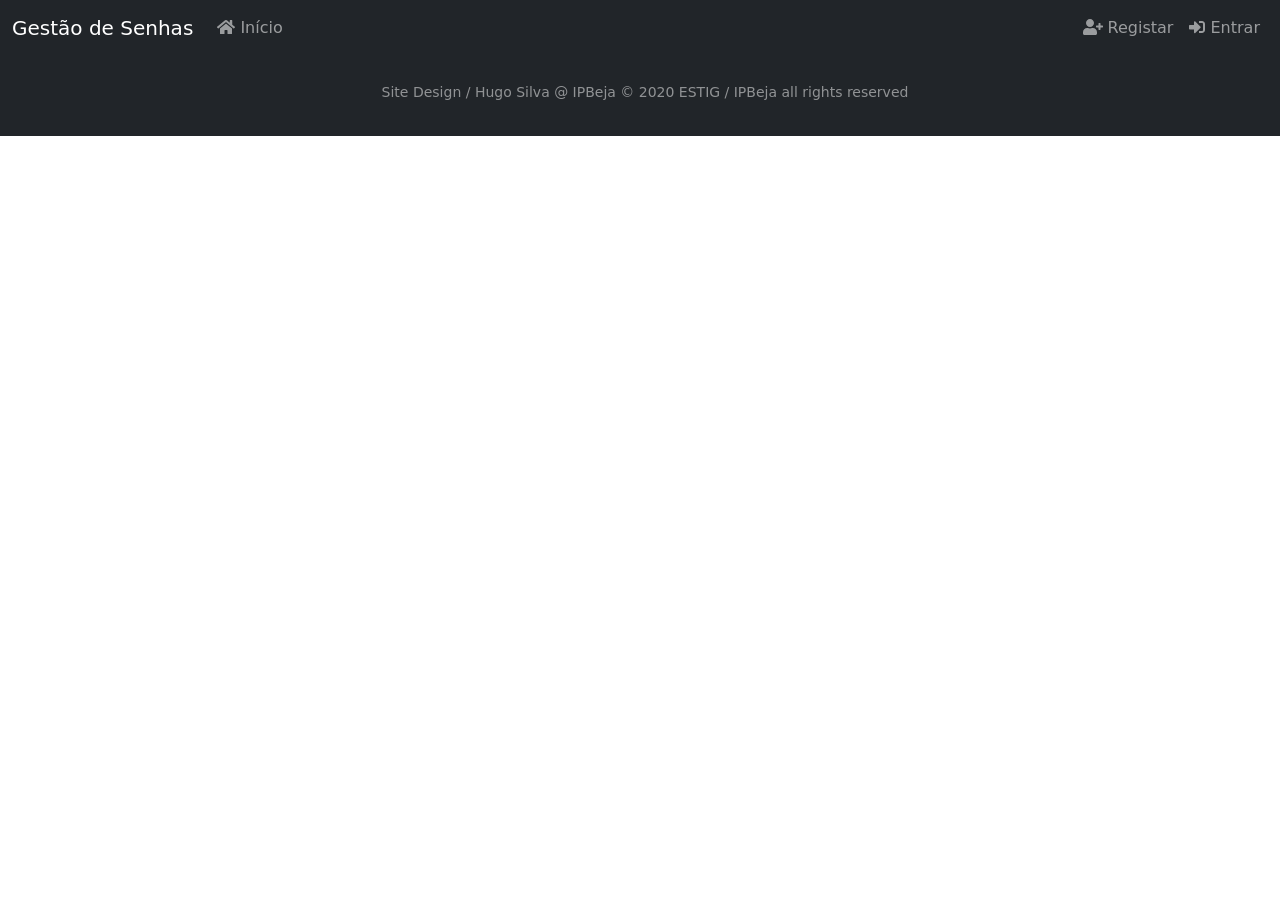
==== index.html @ 46cdce55 "Test" ====
<!DOCTYPE html><html lang="en"><head><meta charset="utf-8"><meta content="IE=edge" http-equiv="X-UA-Compatible"><meta content="width=device-width,initial-scale=1" name="viewport"><link href="/favicon.ico" rel="icon"><title>ticketsmanagement</title><link href="/css/app.3962fb8c.css" rel="preload" as="style"><link href="/css/chunk-vendors.df61abdf.css" rel="preload" as="style"><link href="/js/app.7e140340.js" rel="preload" as="script"><link href="/js/chunk-vendors.5b01cf7e.js" rel="preload" as="script"><link href="/css/chunk-vendors.df61abdf.css" rel="stylesheet"><link href="/css/app.3962fb8c.css" rel="stylesheet"></head><body><noscript><strong>We're sorry but ticketsmanagement doesn't work properly without JavaScript enabled. Please enable it to continue.</strong></noscript><div id="app"></div><script src="/js/chunk-vendors.5b01cf7e.js"></script><script src="/js/app.7e140340.js"></script></body></html>
---- css/app.3962fb8c.css ----
footer[data-v-32671862]{bottom:0;width:100%;height:80px;background-color:#dfdfdf;padding-left:10px}.jumbotron{padding:2rem 1rem;margin-bottom:2rem;background-color:#f7f7f7;border-radius:2px;box-shadow:0 2px 2px rgba(0,0,0,.3)}label[data-v-45b805b8]{display:block;margin-top:10px}.profile-img-card[data-v-45b805b8]{width:96px;height:96px;margin:0 auto 10px;display:block;border-radius:50%}label[data-v-069f53d4]{display:block;margin-top:10px}.profile-img-card[data-v-069f53d4]{width:96px;height:96px;margin:0 auto 10px;display:block;border-radius:50%}
---- css/app.3962fb8c.css ----
footer[data-v-32671862]{bottom:0;width:100%;height:80px;background-color:#dfdfdf;padding-left:10px}.jumbotron{padding:2rem 1rem;margin-bottom:2rem;background-color:#f7f7f7;border-radius:2px;box-shadow:0 2px 2px rgba(0,0,0,.3)}label[data-v-45b805b8]{display:block;margin-top:10px}.profile-img-card[data-v-45b805b8]{width:96px;height:96px;margin:0 auto 10px;display:block;border-radius:50%}label[data-v-069f53d4]{display:block;margin-top:10px}.profile-img-card[data-v-069f53d4]{width:96px;height:96px;margin:0 auto 10px;display:block;border-radius:50%}
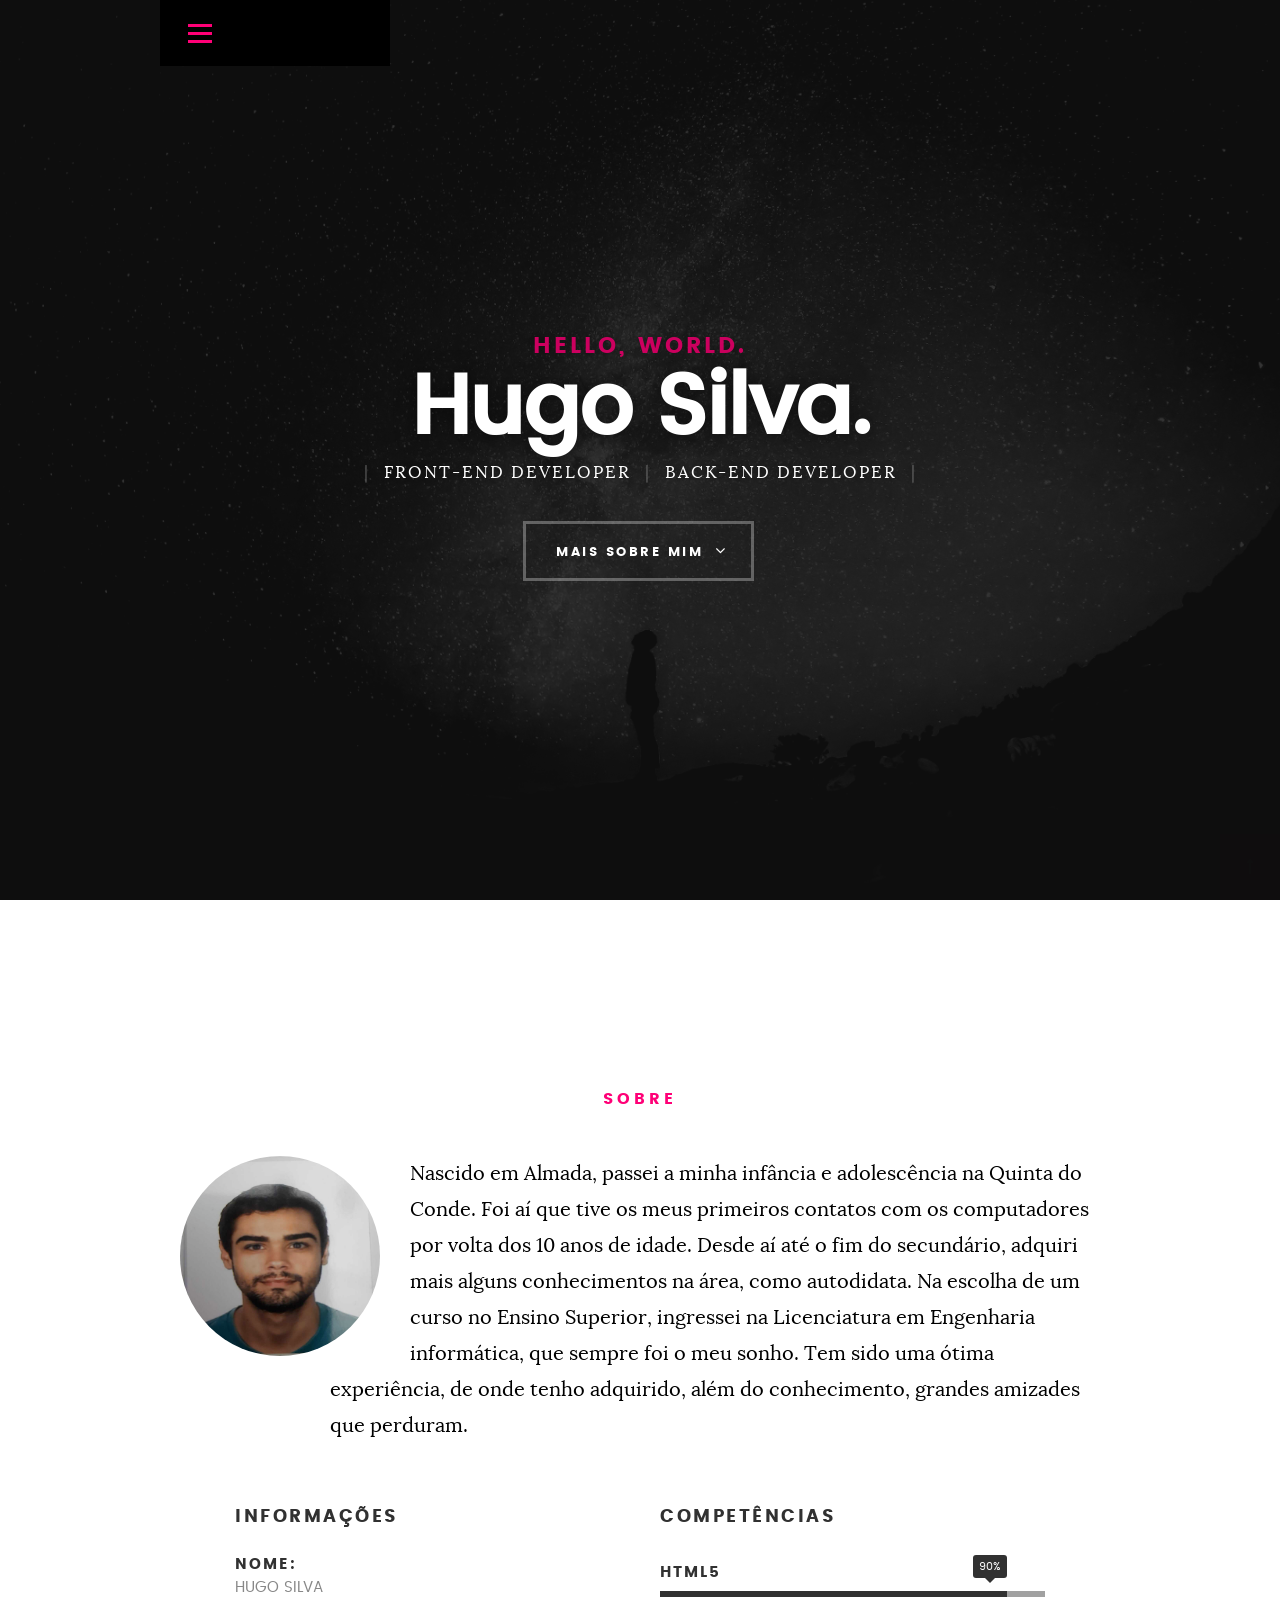
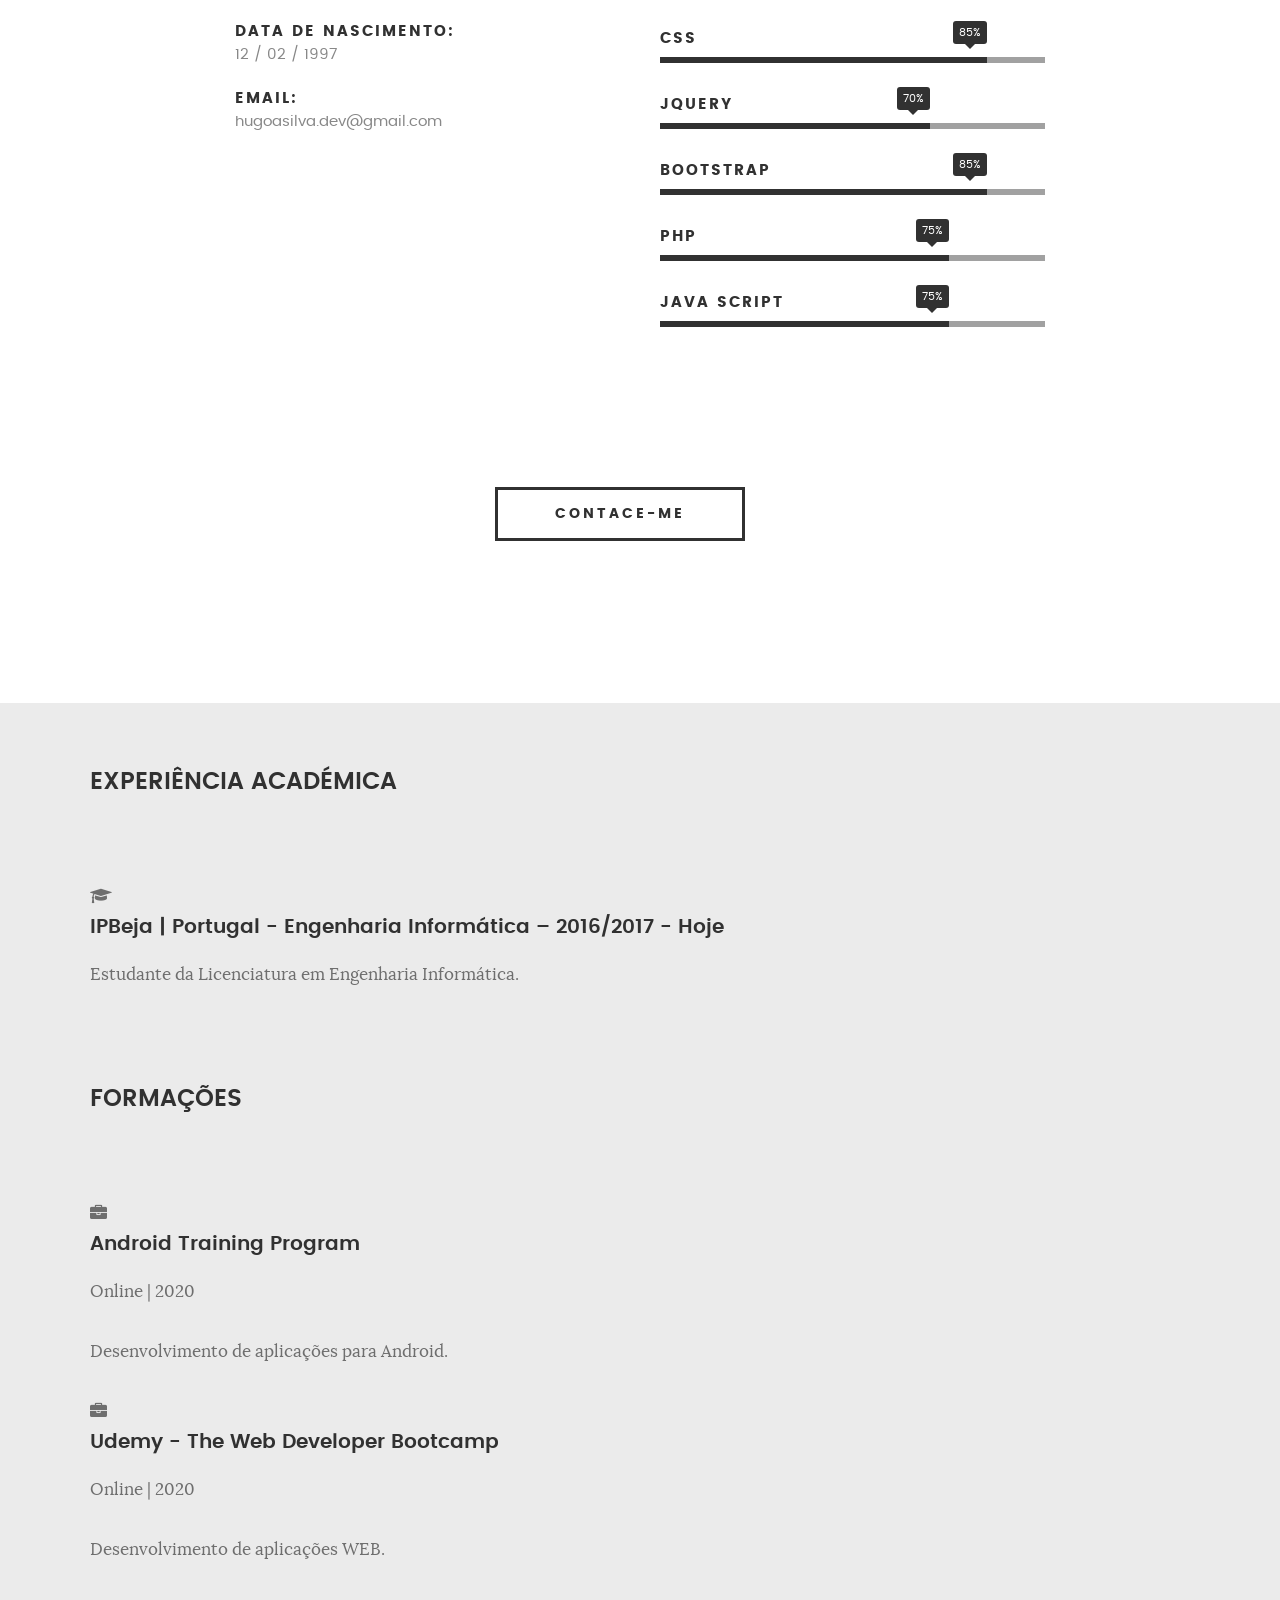
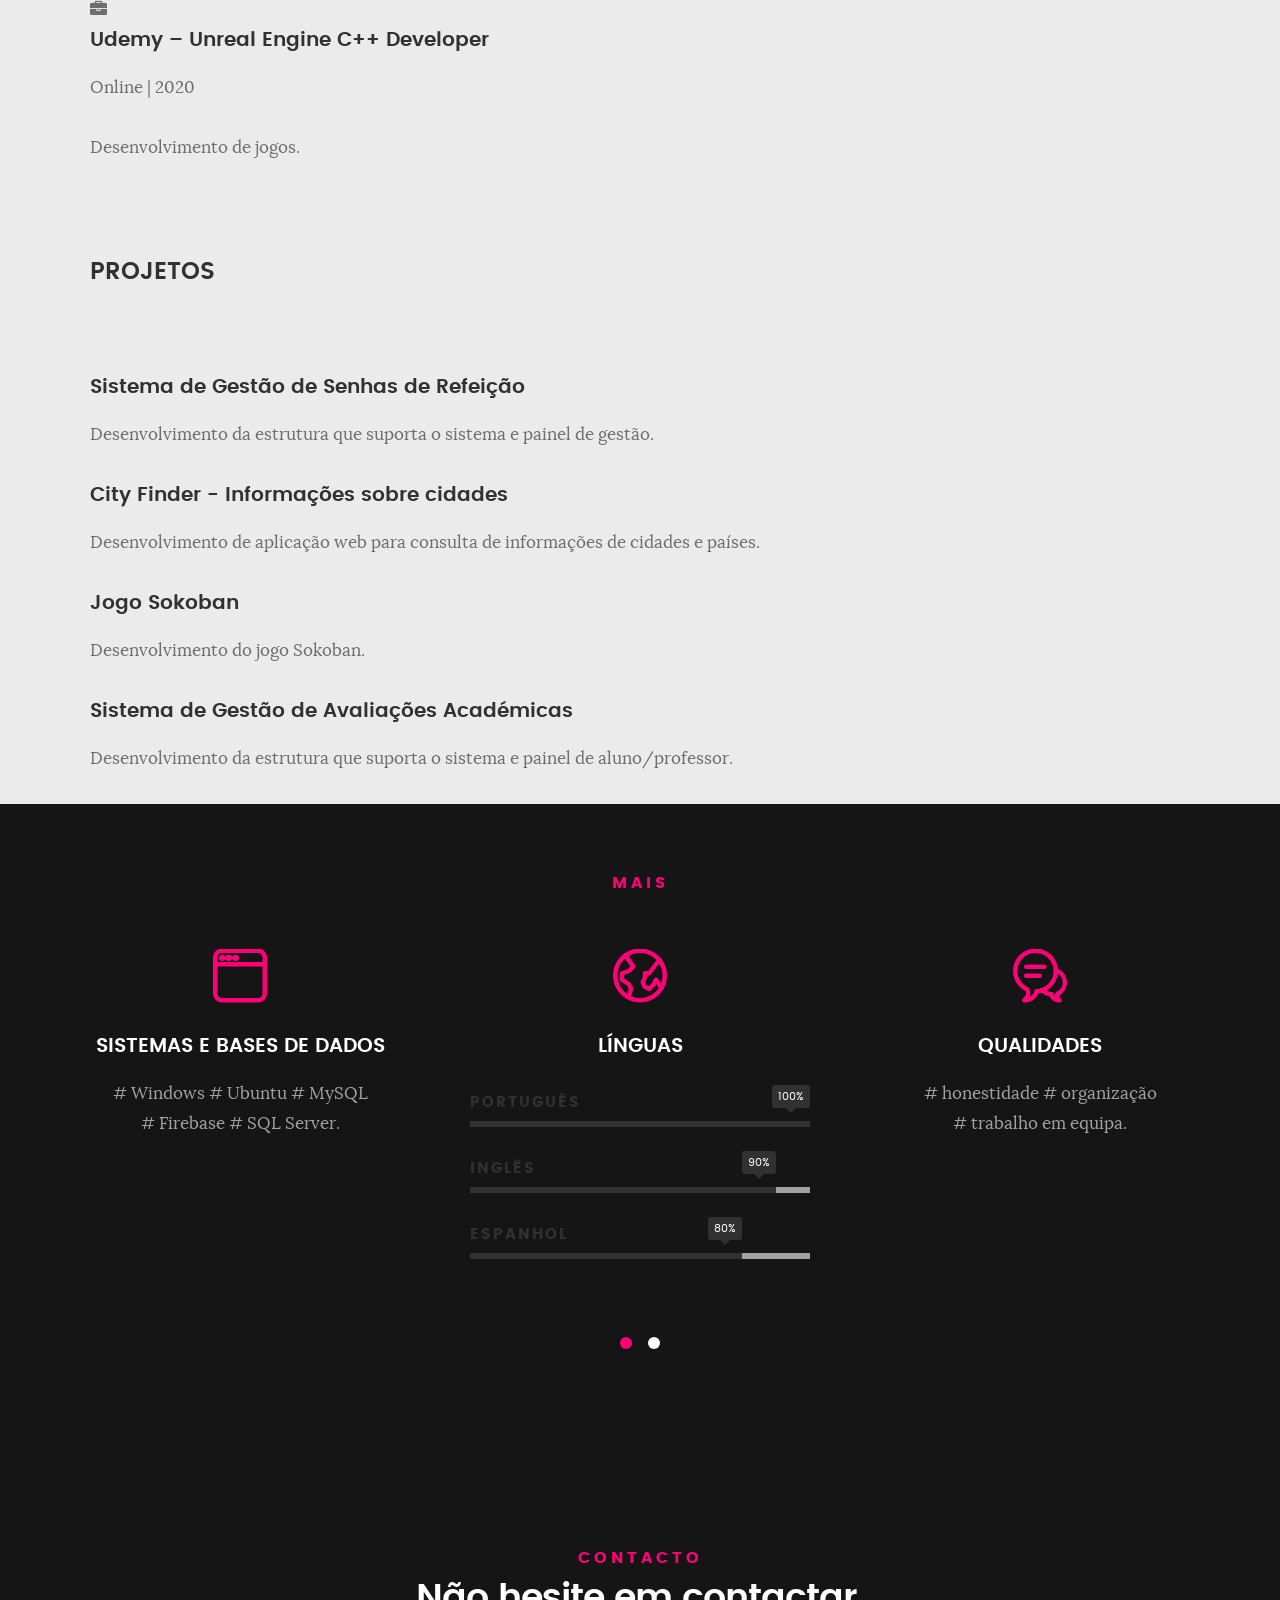
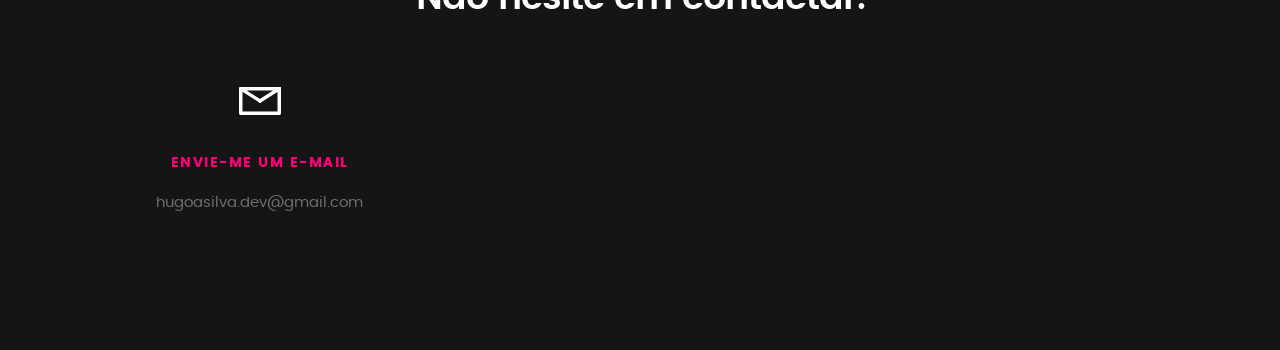
==== commit 285982b0: "DGC" ====
--- a/index.html
+++ b/index.html
@@ -1 +1,513 @@
-<!DOCTYPE html><html lang="en"><head><meta charset="utf-8"><meta content="IE=edge" http-equiv="X-UA-Compatible"><meta content="width=device-width,initial-scale=1" name="viewport"><link href="/favicon.ico" rel="icon"><title>ticketsmanagement</title><link href="/css/app.3962fb8c.css" rel="preload" as="style"><link href="/css/chunk-vendors.df61abdf.css" rel="preload" as="style"><link href="/js/app.7e140340.js" rel="preload" as="script"><link href="/js/chunk-vendors.5b01cf7e.js" rel="preload" as="script"><link href="/css/chunk-vendors.df61abdf.css" rel="stylesheet"><link href="/css/app.3962fb8c.css" rel="stylesheet"></head><body><noscript><strong>We're sorry but ticketsmanagement doesn't work properly without JavaScript enabled. Please enable it to continue.</strong></noscript><div id="app"></div><script src="/js/chunk-vendors.5b01cf7e.js"></script><script src="/js/app.7e140340.js"></script></body></html>+<!DOCTYPE html>
+<!--[if IE 8 ]><html class="no-js oldie ie8" lang="en"> <![endif]-->
+<!--[if IE 9 ]><html class="no-js oldie ie9" lang="en"> <![endif]-->
+<!--[if (gte IE 9)|!(IE)]><!--><html class="no-js" lang="en"> <!--<![endif]-->
+<head>
+
+   <!--- basic page needs
+   ================================================== -->
+   <meta charset="utf-8">
+	<title>Portfólio Hugo Silva</title>
+	<meta name="description" content="">
+	<meta name="author" content="">
+
+   <!-- mobile specific metas
+   ================================================== -->
+	<meta name="viewport" content="width=device-width, initial-scale=1, maximum-scale=1">
+
+ 	<!-- CSS
+   ================================================== -->
+   <link rel="stylesheet" href="css/base.css">
+   <link rel="stylesheet" href="css/main.css">
+   <link rel="stylesheet" href="css/vendor.css">
+
+   <!-- script
+   ================================================== -->
+	<script src="js/modernizr.js"></script>
+	<script src="js/pace.min.js"></script>
+
+   <!-- favicons
+	================================================== -->
+	<link rel="icon" type="image/png" href="favicon.png">
+
+</head>
+
+<body id="top">
+
+	<!-- header
+   ================================================== -->
+   <header>
+   	<div class="row">
+
+   		<div class="top-bar">
+   			<a class="menu-toggle" href="#"><span>Menu</span></a>
+
+	   		<div class="logo">
+		         <a href="index.html">Portfólio Hugo Silva</a>
+		      </div>
+
+		   	<nav id="main-nav-wrap">
+					<ul class="main-navigation">
+						<li class="current"><a class="smoothscroll"  href="#intro" title="">INÍCIO</a></li>
+						<li><a class="smoothscroll"  href="#about" title="">SOBRE</a></li>
+						<li><a class="smoothscroll"  href="#Work" title="">EXPERIÊNCIA</a></li>
+						<li><a class="smoothscroll"  href="#TRABALHOS" title="">PROJETOS</a></li>
+						<li><a class="smoothscroll"  href="#MORE" title="">MAIS</a></li>
+					</ul>
+				</nav>
+   		</div> <!-- /top-bar -->
+
+   	</div> <!-- /row -->
+   </header> <!-- /header -->
+
+	<!-- intro section
+   ================================================== -->
+   <section id="intro">
+
+   	<div class="intro-overlay"></div>
+
+   	<div class="intro-content">
+   		<div class="row">
+
+   			<div class="col-twelve">
+
+	   			<h5>Hello, World.</h5>
+	   			<h1>Hugo Silva.</h1>
+
+	   			<p class="intro-position">
+	   				<span>Front-end Developer</span>
+	   				<span>Back-end Developer</span>
+	   			</p>
+
+	   			<a class="button stroke smoothscroll" href="#about" title="">Mais sobre mim</a>
+
+	   		</div>
+
+   		</div>
+   	</div> <!-- /intro-content -->
+
+
+
+   </section> <!-- /intro -->
+
+
+   <!-- about section
+   ================================================== -->
+   <section id="about">
+
+   	<div class="row section-intro">
+   		<div class="col-twelve">
+
+   			<h5>SOBRE</h5>
+
+
+   			<div class="intro-info">
+
+   				<img src="images/HUGO.png" alt="Profile Picture">
+
+   				<p class="lead">
+					Nascido em Almada, passei a minha infância e adolescência na Quinta do Conde.
+					Foi aí que tive os meus primeiros contatos com os computadores por volta dos 10 anos de idade.
+					Desde aí até o fim do secundário, adquiri mais alguns conhecimentos na área, como autodidata.
+					Na escolha de um curso no Ensino Superior, ingressei na Licenciatura em Engenharia informática,
+					que sempre foi o meu sonho. Tem  sido uma ótima experiência, de onde tenho adquirido,
+					além do conhecimento, grandes amizades que perduram.</p>
+   			</div>
+   		</div>
+   	</div> <!-- /section-intro -->
+
+   	<div class="row about-content">
+
+   		<div class="col-six tab-full">
+
+   			<h3>INFORMAÇÕES</h3>
+
+
+   			<ul class="info-list">
+   				<li>
+   					<strong>Nome:</strong>
+   					<span>HUGO SILVA</span>
+   				</li>
+   				<li>
+   					<strong>Data de nascimento:</strong>
+   					<span>12 / 02 / 1997</span>
+   				</li>
+                <li>
+   					<strong>Email:</strong>
+   					<span>hugoasilva.dev@gmail.com</span>
+   				</li>
+
+
+   			</ul> <!-- /info-list -->
+
+   		</div>
+
+   		<div class="col-six tab-full">
+
+   			<h3>COMPETÊNCIAS</h3>
+
+
+				<ul class="skill-bars">
+				   <li>
+				   	<div class="progress percent90"><span>90%</span></div>
+				   	<strong>HTML5</strong>
+				   </li>
+				   <li>
+				   	<div class="progress percent85"><span>85%</span></div>
+				   	<strong>CSS</strong>
+				   </li>
+				   <li>
+				   	<div class="progress percent70"><span>70%</span></div>
+				   	<strong>JQuery</strong>
+				   </li>
+				   <li>
+				   	<div class="progress percent85"><span>85%</span></div>
+				   	<strong>Bootstrap</strong>
+				   </li>
+				   <li>
+				   	<div class="progress percent75"><span>75%</span></div>
+				   	<strong>PHP</strong>
+				   </li>
+				   <li>
+                    <div class="progress percent75"><span>75%</span></div>
+				   	<strong>Java script</strong>
+				   </li>
+
+				</ul> <!-- /skill-bars -->
+
+   		</div>
+
+   	</div>
+
+   	<div class="row button-section">
+   		<div class="col-twelve">
+   			<a href="#contact" title="Hire Me" class="button stroke smoothscroll">Contace-me</a>
+<!--   			<a href="https://github.com/aboualnaser/aboualnaser.github.io/raw/master/images/CV%20_%20Mohamad%20Abou%20Alnaser_Dev%20Web%20PHP%20.pdf" target="_blank" title="Download CV" class="button button-primary">Téléchargez mon  CV</a>-->
+   		</div>
+   	</div>
+
+   </section> <!-- /process-->
+
+
+   <!-- resume Section
+   ================================================== -->
+	<section id="Work" class="grey-section">
+
+   	<div class="row resume-timeline">
+
+   		<div class="col-twelve resume-header">
+
+   			<h2>EXPERIÊNCIA ACADÉMICA</h2>
+
+   		</div> <!-- /resume-header -->
+
+   		<div class="col-twelve">
+
+   			<div class="timeline-wrap">
+
+   				<div class="timeline-block">
+
+	   				<div class="timeline-ico">
+	   					<i class="fa fa-graduation-cap"></i>
+	   				</div>
+
+	   				<div class="timeline-header">
+	   					<h3>IPBeja | Portugal - Engenharia Informática – 2016/2017 - Hoje</h3>
+	   					<p>Estudante da Licenciatura em Engenharia Informática.</p>
+	   				</div>
+
+   	<div class="row resume-timeline">
+
+   		<div class="col-twelve resume-header">
+
+   			<h2>FORMAÇÕES</h2>
+
+   		</div> <!-- /resume-header -->
+
+   		<div class="col-twelve">
+
+   			<div class="timeline-wrap">
+
+   				<div class="timeline-block">
+
+	   				<div class="timeline-ico">
+	   					<i class="fa fa-briefcase"></i>
+	   				</div>
+
+	   				<div class="timeline-header">
+	   					<h3>Android Training Program</h3>
+	   					<p>Online | 2020</p>
+	   				</div>
+
+	   				<div class="timeline-content">
+	   					<p>Desenvolvimento de aplicações para Android.</p>
+	   				</div>
+
+	   			</div> <!-- /timeline-block -->
+
+	   			<div class="timeline-block">
+
+	   				<div class="timeline-ico">
+	   					<i class="fa fa-briefcase"></i>
+	   				</div>
+
+	   				<div class="timeline-header">
+	   					<h3>Udemy - The Web Developer Bootcamp</h3>
+	   					<p>Online | 2020</p>
+	   				</div>
+
+	   				<div class="timeline-content">
+
+	   					<p>Desenvolvimento de aplicações WEB.</p>
+	   				</div>
+	   				<div class="timeline-block">
+
+	   				<div class="timeline-ico">
+	   					<i class="fa fa-briefcase"></i>
+	   				</div>
+
+	   				<div class="timeline-header">
+	   					<h3>Udemy – Unreal Engine C++ Developer</h3>
+	   					<p>Online | 2020</p>
+	   				</div>
+
+	   				<div class="timeline-content">
+
+	   					<p>Desenvolvimento de jogos.</p>
+	   				</div>
+
+	   			</div> <!-- /timeline-block -->
+
+   			</div> <!-- /timeline-wrap -->
+
+   		</div> <!-- /col-twelve -->
+
+   	</div> <!-- /resume-timeline -->
+
+	</section> <!-- /features -->
+
+
+	<!-- Portfolio Section
+   ================================================== -->
+	<!-- resume Section
+      ================================================== -->
+	<section id="PROJETOS" class="grey-section">
+
+		<div class="row resume-timeline">
+
+			<div class="col-twelve resume-header">
+
+				<h2>PROJETOS</h2>
+
+			</div> <!-- /resume-header -->
+
+			<div class="col-twelve">
+
+				<div class="timeline-wrap">
+
+					<div class="timeline-block">
+
+						<div class="timeline-header">
+							<h3>Sistema de Gestão de Senhas de Refeição</h3>
+							<p>Desenvolvimento da estrutura que suporta o sistema e painel de gestão.</p>
+						</div>
+
+						<div class="timeline-header">
+							<h3>City Finder - Informações sobre cidades</h3>
+							<p>Desenvolvimento de aplicação web para consulta
+								de informações de cidades e países.</p>
+						</div>
+
+						<div class="timeline-header">
+							<h3>Jogo Sokoban</h3>
+							<p>Desenvolvimento do jogo Sokoban.</p>
+						</div>
+
+						<div class="timeline-header">
+							<h3>Sistema de Gestão de Avaliações Académicas</h3>
+							<p>Desenvolvimento da estrutura que suporta o sistema e painel de aluno/professor.</p>
+						</div>
+						
+	</section> <!-- /features -->
+
+
+	<!-- CTA Section
+   ================================================== -->
+
+
+	<!-- services Section
+   ================================================== -->
+	<section id="MORE">
+
+		<div class="overlay"></div>
+
+		<div class="row section-intro">
+   		<div class="col-twelve">
+
+   			<h5>MAIS</h5>
+
+
+
+
+   		</div>
+   	</div> <!-- /section-intro -->
+
+   	<div class="row services-content">
+
+   		<div id="owl-slider" class="owl-carousel services-list">
+
+   			<div class="service">
+
+			   	<span class="icon"><i class="icon-window"></i></span>
+
+	            <div class="service-content">
+
+	            	<h3>SISTEMAS E BASES DE DADOS</h3>
+
+		            <p class="desc"># Windows # Ubuntu # MySQL </br>
+						# Firebase # SQL Server.
+	        			</p>
+
+	            </div>
+
+			   </div> <!-- /service --><div class="service">
+
+					<span class="icon"><i class="icon-earth"></i></span>
+
+	            <div class="service-content">
+
+	            	<h3>LÍNGUAS</h3>
+
+		            <ul class="skill-bars">
+				   <li>
+				   	<div class="progress percent100"><span>100%</span></div>
+				   	<strong>PORTUGUÊS</strong>
+				   </li>
+				   <li>
+				   	<div class="progress percent90"><span>90%</span></div>
+				   	<strong>INGLÊS</strong>
+				   </li>
+				   <li>
+				   	<div class="progress percent80"><span>80%</span></div>
+				   	<strong>Espanhol</strong>
+				   </li>
+				   </ul>
+
+	            </div>
+	            </div> <!-- /services-list -->
+
+	      	<div class="service">
+
+	      		<span class="icon"><i class="icon-chat"></i></span>
+
+	            <div class="service-content">
+
+	            	 <h3>QUALIDADES</h3>
+
+		            <p class="desc"> # honestidade # organização <br/># trabalho em equipa.
+	         		</p>
+
+	         	</div>
+
+				</div> <!-- /service -->
+
+				<div class="service">
+
+					<span class="icon"><i class="icon-window"></i></span>
+
+	            <div class="service-content">
+
+	            	<h3>INTERESSES</h3>
+
+		            <p class="desc"># filmes de ação # música eletrónica.
+	         		</p>
+
+	            </div>
+
+			   </div> <!-- /service -->
+
+
+
+   	</div> <!-- /services-content -->
+
+	</section> <!-- /services -->
+
+
+	<!-- stats Section
+   ================================================== -->
+
+
+   <!-- contact
+   ================================================== -->
+	<section id="contact">
+
+		<div class="row section-intro">
+   		<div class="col-twelve">
+
+   			<h5>Contacto</h5>
+   			<h1>Não hesite em contactar.</h1>
+
+
+
+   		</div>
+   	</div> <!-- /section-intro -->
+ 						    <!-- Form End -->
+
+   	<div class="row contact-info">
+
+   		<div class="col-four tab-full collapse">
+
+   			<div class="icon">
+   				<i class="icon-mail"></i>
+   			</div>
+
+   			<h5>Envie-me um e-mail</h5>
+
+   			<p>hugoasilva.dev@gmail.com
+
+
+			   </p>
+
+   		</div>
+
+   	</div> <!-- /contact-info -->
+
+	</section> <!-- /contact -->
+
+
+   <!-- footer
+   ================================================== -->
+
+   <footer>
+     	<div class="row">
+        <div class="col-six tab-full pull-right social">
+
+<!--             			<ul class="footer-social">-->
+<!--        			      -->
+<!--        			      <li><a target="_blank"href="https://twitter.com/MOHAMADABOUALNA"><i class="fa fa-twitter"></i></a></li>-->
+<!--        			      <li><a target="_blank"href="https://github.com/aboualnaser"><i class="fa fa-github" aria-hidden="true"></i>-->
+<!--</a></li>-->
+<!--        			   </ul>-->
+
+        	      </div>
+
+	      	<div id="go-top">
+		         <a class="smoothscroll" title="Back to Top" href="#top"><i class="fa fa-long-arrow-up"></i></a>
+		      </div>
+
+      	</div> <!-- /row -->
+   </footer>
+
+   <div id="preloader">
+    	<div id="loader"></div>
+   </div>
+
+   <!-- Java Script
+   ================================================== -->
+   <script src="js/jquery-2.1.3.min.js"></script>
+   <script src="js/plugins.js"></script>
+   <script src="js/main.js"></script>
+
+</body>
+
+</html>
--- a/css/base.css
+++ b/css/base.css
@@ -0,0 +1,873 @@
+/**
+ * ===================================================================
+ *
+ *  Kards v1.0 Base Stylesheet
+ *  url: styleshout.com
+ *  03-01-2016
+ *  ------------------------------------------------------------------
+ *  TOC:
+ *  01. reset
+ *  02. basic/base setup styles
+ *  03. grid
+ *  04. MISC
+ *
+ * ===================================================================
+ */
+
+/**
+ * ===================================================================
+ * 01. reset - normalize.css v3.0.2 | MIT License | git.io/normalize
+ *
+ * -------------------------------------------------------------------
+ */
+html {
+	font-family: sans-serif;
+	-ms-text-size-adjust: 100%;
+	-webkit-text-size-adjust: 100%;
+}
+
+body {
+	margin: 0;
+}
+
+article,
+aside,
+details,
+figcaption,
+figure,
+footer,
+header,
+hgroup,
+main,
+menu,
+nav,
+section,
+summary {
+	display: block;
+}
+
+audio,
+canvas,
+progress,
+video {
+	display: inline-block;
+	vertical-align: baseline;
+}
+
+audio:not([controls]) {
+	display: none;
+	height: 0;
+}
+
+[hidden],
+template {
+	display: none;
+}
+
+a {
+	background: transparent;
+}
+
+a:active,
+a:hover {
+	outline: 0;
+}
+
+abbr[title] {
+	border-bottom: 1px dotted;
+}
+
+b,
+strong {
+	font-weight: bold;
+}
+
+dfn {
+	font-style: italic;
+}
+
+h1 {
+	font-size: 2em;
+	margin: 0.67em 0;
+}
+
+mark {
+	background: #ff0;
+	color: #000;
+}
+
+small {
+	font-size: 80%;
+}
+
+sub,
+sup {
+	font-size: 75%;
+	line-height: 0;
+	position: relative;
+	vertical-align: baseline;
+}
+
+sup {
+	top: -0.5em;
+}
+
+sub {
+	bottom: -0.25em;
+}
+
+img {
+	border: 0;
+}
+
+svg:not(:root) {
+	overflow: hidden;
+}
+
+figure {
+	margin: 1em 40px;
+}
+
+hr {
+	-moz-box-sizing: content-box;
+	box-sizing: content-box;
+	height: 0;
+}
+
+pre {
+	overflow: auto;
+}
+
+code,
+kbd,
+pre,
+samp {
+	font-family: monospace, monospace;
+	font-size: 1em;
+}
+
+button,
+input,
+optgroup,
+select,
+textarea {
+	color: inherit;
+	font: inherit;
+	margin: 0;
+}
+
+button {
+	overflow: visible;
+}
+
+button,
+select {
+	text-transform: none;
+}
+
+button,
+html input[type="button"],
+input[type="reset"],
+input[type="submit"] {
+	-webkit-appearance: button;
+	cursor: pointer;
+}
+
+button[disabled],
+html input[disabled] {
+	cursor: default;
+}
+
+button::-moz-focus-inner,
+input::-moz-focus-inner {
+	border: 0;
+	padding: 0;
+}
+
+input {
+	line-height: normal;
+}
+
+input[type="checkbox"],
+input[type="radio"] {
+	box-sizing: border-box;
+	padding: 0;
+}
+
+input[type="number"]::-webkit-inner-spin-button,
+input[type="number"]::-webkit-outer-spin-button {
+	height: auto;
+}
+
+input[type="search"] {
+	-webkit-appearance: textfield;
+	-moz-box-sizing: content-box;
+	-webkit-box-sizing: content-box;
+	box-sizing: content-box;
+}
+
+input[type="search"]::-webkit-search-cancel-button,
+input[type="search"]::-webkit-search-decoration {
+	-webkit-appearance: none;
+}
+
+fieldset {
+	border: 1px solid #c0c0c0;
+	margin: 0 2px;
+	padding: 0.35em 0.625em 0.75em;
+}
+
+legend {
+	border: 0;
+	padding: 0;
+}
+
+textarea {
+	overflow: auto;
+}
+
+optgroup {
+	font-weight: bold;
+}
+
+table {
+	border-collapse: collapse;
+	border-spacing: 0;
+}
+
+td,
+th {
+	padding: 0;
+}
+
+/**
+ * ===================================================================
+ * 02. basic/base setup styles - (_basic.scss)
+ *
+ * -------------------------------------------------------------------
+ */
+html {
+	font-size: 62.5%;
+	box-sizing: border-box;
+}
+
+*,
+*::before,
+*::after {
+	box-sizing: inherit;
+}
+
+body {
+	font-weight: normal;
+	line-height: 1;
+	text-rendering: optimizeLegibility;
+	word-wrap: break-word;
+	-webkit-overflow-scrolling: touch;
+	-webkit-text-size-adjust: none;
+}
+
+body,
+input,
+button {
+	-moz-osx-font-smoothing: grayscale;
+	-webkit-font-smoothing: antialiased;
+}
+
+/**
+ * Media - (_basic.scss)
+ * -------------------------------------------------------------------
+ */
+img,
+video {
+	max-width: 100%;
+	height: auto;
+}
+
+/**
+ * Typography resets - (_basic.scss)
+ * -------------------------------------------------------------------
+ */
+div,
+dl,
+dt,
+dd,
+ul,
+ol,
+li,
+h1,
+h2,
+h3,
+h4,
+h5,
+h6,
+pre,
+form,
+p,
+blockquote,
+th,
+td {
+	margin: 0;
+	padding: 0;
+}
+
+h1,
+h2,
+h3,
+h4,
+h5,
+h6 {
+	-webkit-font-variant-ligatures: common-ligatures;
+	-moz-font-variant-ligatures: common-ligatures;
+	font-variant-ligatures: common-ligatures;
+	text-rendering: optimizeLegibility;
+}
+
+em,
+i {
+	font-style: italic;
+	line-height: inherit;
+}
+
+strong,
+b {
+	font-weight: bold;
+	line-height: inherit;
+}
+
+small {
+	font-size: 60%;
+	line-height: inherit;
+}
+
+ol,
+ul {
+	list-style: none;
+}
+
+li {
+	display: block;
+}
+
+/**
+ * links - (_basic.scss)
+ * -------------------------------------------------------------------
+ */
+a {
+	text-decoration: none;
+	line-height: inherit;
+}
+
+a img {
+	border: none;
+}
+
+/**
+ * inputs - (_basic.scss)
+ * -------------------------------------------------------------------
+ */
+fieldset {
+	margin: 0;
+	padding: 0;
+}
+
+input[type="email"],
+input[type="number"],
+input[type="search"],
+input[type="text"],
+input[type="tel"],
+input[type="url"],
+input[type="password"],
+textarea {
+	-webkit-appearance: none;
+	-moz-appearance: none;
+	-ms-appearance: none;
+	-o-appearance: none;
+	appearance: none;
+}
+
+/**
+ * ===================================================================
+ * 03. grid - (_grid.scss)
+ *
+ * -------------------------------------------------------------------
+ */
+.row {
+	width: 94%;
+	max-width: 1140px;
+	margin: 0 auto;
+}
+
+.row:before,
+.row:after {
+	content: "";
+	display: table;
+}
+
+.row:after {
+	clear: both;
+}
+
+.row .row {
+	width: auto;
+	max-width: none;
+	margin-left: -20px;
+	margin-right: -20px;
+}
+
+[class*="col-"],
+.bgrid {
+	float: left;
+}
+
+[class*="col-"] + [class*="col-"].end {
+	float: right;
+}
+
+[class*="col-"] {
+	padding: 0 20px;
+}
+
+.col-one {
+	width: 8.33333%;
+}
+
+.col-two,
+.col-1-6 {
+	width: 16.66667%;
+}
+
+.col-three,
+.col-1-4 {
+	width: 25%;
+}
+
+.col-four,
+.col-1-3 {
+	width: 33.33333%;
+}
+
+.col-five {
+	width: 41.66667%;
+}
+
+.col-six,
+.col-1-2 {
+	width: 50%;
+}
+
+.col-seven {
+	width: 58.33333%;
+}
+
+.col-eight,
+.col-2-3 {
+	width: 66.66667%;
+}
+
+.col-nine,
+.col-3-4 {
+	width: 75%;
+}
+
+.col-ten,
+.col-5-6 {
+	width: 83.33333%;
+}
+
+.col-eleven {
+	width: 91.66667%;
+}
+
+.col-twelve,
+.col-full {
+	width: 100%;
+        margin-top: 64px;
+}
+
+
+/**
+ * small screens - (_grid.scss)
+ * ---------------------------------------------------------------
+ */
+@media screen and (max-width:1024px) {
+	.row .row {
+		margin-left: -18px;
+		margin-right: -18px;
+	}
+
+	[class*="col-"] {
+		padding: 0 18px;
+	}
+
+}
+
+/**
+ * tablets - (_grid.scss)
+ * ---------------------------------------------------------------
+ */
+@media screen and (max-width:768px) {
+	.row {
+		width: auto;
+		padding-left: 30px;
+		padding-right: 30px;
+	}
+
+	.row .row {
+		padding-left: 0;
+		padding-right: 0;
+		margin-left: -15px;
+		margin-right: -15px;
+	}
+
+	[class*="col-"] {
+		padding: 0 15px;
+	}
+
+	.tab-1-4 {
+		width: 25%;
+	}
+
+	.tab-1-3 {
+		width: 33.33333%;
+	}
+
+	.tab-1-2 {
+		width: 50%;
+	}
+
+	.tab-2-3 {
+		width: 66.66667%;
+	}
+
+	.tab-3-4 {
+		width: 75%;
+	}
+
+	.tab-full {
+		width: 100%;
+	}
+
+}
+
+/**
+ * large mobile devices - (_grid.scss)
+ * ---------------------------------------------------------------
+ */
+@media screen and (max-width:600px) {
+	.row {
+		padding-left: 25px;
+		padding-right: 25px;
+	}
+
+	.row .row {
+		margin-left: -10px;
+		margin-right: -10px;
+	}
+
+	[class*="col-"] {
+		padding: 0 10px;
+	}
+
+	.mob-1-4 {
+		width: 25%;
+	}
+
+	.mob-1-2 {
+		width: 50%;
+	}
+
+	.mob-3-4 {
+		width: 75%;
+	}
+
+	.mob-full {
+		width: 100%;
+	}
+
+}
+
+/**
+ * small mobile devices - (_grid.scss)
+ * ---------------------------------------------------------------
+ */
+@media screen and (max-width:400px) {
+	.row .row {
+		padding-left: 0;
+		padding-right: 0;
+		margin-left: 0;
+		margin-right: 0;
+	}
+
+	[class*="col-"] {
+		width: 100% !important;
+		float: none !important;
+		clear: both !important;
+		margin-left: 0;
+		margin-right: 0;
+		padding: 0;
+	}
+
+	[class*="col-"] + [class*="col-"].end {
+		float: none;
+	}
+
+}
+
+/**
+ * ===================================================================
+ * block grids - (_grid.scss)
+ *
+ * -------------------------------------------------------------------
+ */
+[class*="block-"]:before,
+[class*="block-"]:after {
+	content: "";
+	display: table;
+}
+
+[class*="block-"]:after {
+	clear: both;
+}
+
+.block-1-6 .bgrid {
+	width: 16.66667%;
+}
+
+.block-1-4 .bgrid {
+	width: 25%;
+}
+
+.block-1-3 .bgrid {
+	width: 33.33333%;
+}
+
+.block-1-2 .bgrid {
+	width: 50%;
+}
+
+/**
+ * Clearing for block grid columns. Allow columns with
+ * different heights to align properly.
+ */
+.block-1-6 .bgrid:nth-child(6n+1),
+.block-1-4 .bgrid:nth-child(4n+1),
+.block-1-3 .bgrid:nth-child(3n+1),
+.block-1-2 .bgrid:nth-child(2n+1) {
+	clear: both;
+}
+
+/**
+ * small screens - (_grid.scss)
+ * ---------------------------------------------------------------
+ */
+@media screen and (max-width:1024px) {
+	.block-s-1-6 .bgrid {
+		width: 16.66667%;
+	}
+
+	.block-s-1-4 .bgrid {
+		width: 25%;
+	}
+
+	.block-s-1-3 .bgrid {
+		width: 33.33333%;
+	}
+
+	.block-s-1-2 .bgrid {
+		width: 50%;
+	}
+
+	.block-s-full .bgrid {
+		width: 100%;
+		clear: both;
+	}
+
+	[class*="block-s-"] .bgrid:nth-child(n) {
+		clear: none;
+	}
+
+	.block-s-1-6 .bgrid:nth-child(6n+1),
+	.block-s-1-4 .bgrid:nth-child(4n+1),
+	.block-s-1-3 .bgrid:nth-child(3n+1),
+	.block-s-1-2 .bgrid:nth-child(2n+1) {
+		clear: both;
+	}
+
+}
+
+/**
+ * tablets - (_grid.scss)
+ * ---------------------------------------------------------------
+ */
+@media screen and (max-width:768px) {
+	.block-tab-1-6 .bgrid {
+		width: 16.66667%;
+	}
+
+	.block-tab-1-4 .bgrid {
+		width: 25%;
+	}
+
+	.block-tab-1-3 .bgrid {
+		width: 33.33333%;
+	}
+
+	.block-tab-1-2 .bgrid {
+		width: 50%;
+	}
+
+	.block-tab-full .bgrid {
+		width: 100%;
+		clear: both;
+	}
+
+	[class*="block-tab-"] .bgrid:nth-child(n) {
+		clear: none;
+	}
+
+	.block-tab-1-6 .bgrid:nth-child(6n+1),
+	.block-tab-1-4 .bgrid:nth-child(4n+1),
+	.block-tab-1-3 .bgrid:nth-child(3n+1),
+	.block-tab-1-2 .bgrid:nth-child(2n+1) {
+		clear: both;
+	}
+
+}
+
+/**
+ * large mobile devices - (_grid.scss)
+ * ---------------------------------------------------------------
+ */
+@media screen and (max-width:600px) {
+	.block-mob-1-6 .bgrid {
+		width: 16.66667%;
+	}
+
+	.block-mob-1-4 .bgrid {
+		width: 25%;
+	}
+
+	.block-mob-1-3 .bgrid {
+		width: 33.33333%;
+	}
+
+	.block-mob-1-2 .bgrid {
+		width: 50%;
+	}
+
+	.block-mob-full .bgrid {
+		width: 100%;
+		clear: both;
+	}
+
+	[class*="block-mob-"] .bgrid:nth-child(n) {
+		clear: none;
+	}
+
+	.block-mob-1-6 .bgrid:nth-child(6n+1),
+	.block-mob-1-4 .bgrid:nth-child(4n+1),
+	.block-mob-1-3 .bgrid:nth-child(3n+1),
+	.block-mob-1-2 .bgrid:nth-child(2n+1) {
+		clear: both;
+	}
+
+}
+
+/**
+ * stack on small mobile devices - (_grid.scss)
+ * ---------------------------------------------------------------
+ */
+@media screen and (max-width:400px) {
+	.stack .bgrid {
+		width: 100% !important;
+		float: none !important;
+		clear: both !important;
+		margin-left: 0;
+		margin-right: 0;
+	}
+
+}
+
+/**
+ * ===================================================================
+ * 04. MISC  - (_grid.scss)
+ *
+ * -------------------------------------------------------------------
+ */
+
+/**
+ * Clearing - (http://nicolasgallagher.com/micro-clearfix-hack/
+ */
+.group:before,
+.group:after {
+	content: "";
+	display: table;
+}
+
+.group:after {
+	clear: both;
+}
+
+/**
+ * Misc Helper Styles
+ */
+.hide {
+	display: none;
+}
+
+.invisible {
+	visibility: hidden;
+}
+
+.antialiased {
+	-webkit-font-smoothing: antialiased;
+	-moz-osx-font-smoothing: grayscale;
+}
+
+.remove-bottom {
+	margin-bottom: 0;
+}
+
+.half-bottom {
+	margin-bottom: 1.5rem !important;
+}
+
+.add-bottom {
+	margin-bottom: 3rem !important;
+}
+
+.no-border {
+	border: none;
+}
+
+.full-width {
+	width: 100%;
+}
+
+.text-center {
+	text-align: center;
+}
+
+.text-left {
+	text-align: left;
+}
+
+.text-right {
+	text-align: right;
+}
+
+.pull-left {
+	float: left;
+}
+
+.pull-right {
+	float: right;
+}
+
+.align-center {
+	margin-left: auto;
+	margin-right: auto;
+	text-align: center;
+}
+
+/*# sourceMappingURL=base.css.map */
--- a/css/main.css
+++ b/css/main.css
@@ -0,0 +1,2485 @@
+/**
+ * ===================================================================
+ *
+ *  Kards v1.0 Main Stylesheet
+ *  url: styleshout.com
+ *  03-01-2016
+ *  ------------------------------------------------------------------
+ *  TOC:
+ *  01. webfonts and iconfonts
+ *  02. base style overrides
+ *  03. typography & general theme styles
+ *  04. preloader
+ *  05. forms
+ *  06. buttons
+ *  07. other components
+ *  08. common styles
+ *  09. header styles
+ *  10. intro
+ *  11. about
+ *  12. resume
+ *  13. portfolio
+ *  14. call-to-action section
+ *  15. services
+ *  16. stats
+ *  17. contact
+ *  18. footer
+ *
+ * ===================================================================
+ */
+
+
+/**
+ * ===================================================================
+ * 01. webfonts and iconfonts - (_document-setup.scss)
+ *
+ * -------------------------------------------------------------------
+ */
+@import url("fonts.css");
+@import url("font-awesome/css/font-awesome.min.css");
+@import url("micons/micons.css");
+
+
+/**
+ * ===================================================================
+ * 02. base style overrides - (_document-setup.scss)
+ *
+ * -------------------------------------------------------------------
+ */
+html {
+	font-size: 10px;
+}
+
+@media only screen and (max-width:1024px) {
+	html {
+		font-size: 9.411764705882353px;
+	}
+}
+@media only screen and (max-width:768px) {
+	html {
+		font-size: 10px;
+	}
+}
+@media only screen and (max-width:400px) {
+	html {
+		font-size: 9.411764705882353px;
+	}
+}
+
+html, body {
+	height: 100%;
+}
+body {
+	background: #151515;
+	font-family: "lora-regular", serif;
+	font-size: 1.7rem;
+	line-height: 3rem;
+	color: #6e6e6e;
+}
+
+/**
+ * links - (_document-setup.scss)
+ * -------------------------------------------------------------------
+ */
+a, a:visited {
+	color: #000000;
+	-moz-transition: all 0.3s ease-in-out;
+	-o-transition: all 0.3s ease-in-out;
+	-webkit-transition: all 0.3s ease-in-out;
+	-ms-transition: all 0.3s ease-in-out;
+	transition: all 0.3s ease-in-out;
+}
+a:hover, a:focus, a:active {
+	color: #FF0077;
+	outline: 0;
+}
+
+/**
+ * ===================================================================
+ * 03. typography & general theme styles - (_document-setup.scss)
+ *
+ * -------------------------------------------------------------------
+ */
+h1, h2, h3, h4, h5, h6, .h01, .h02, .h03, .h04, .h05, .h06 {
+	font-family: "poppins-semibold", sans-serif;
+	color: #313131;
+	font-style: normal;
+	text-rendering: optimizeLegibility;
+	margin-bottom: 2.1rem;
+}
+h3, .h03, h4, .h04 {
+	margin-bottom: 1.8rem;
+}
+h5, .h05, h6, .h06 {
+	font-family: "poppins-bold";
+	margin-bottom: 1.2rem;
+}
+h1, .h01 {
+	font-size: 3.1rem;
+	line-height: 1.355;
+	letter-spacing: -.1rem;
+}
+@media only screen and (max-width:600px) {
+	h1, .h01 {
+		font-size: 2.6rem;
+		letter-spacing: -.07rem;
+	}
+}
+h2, .h02 {
+	font-size: 2.4rem;
+	line-height: 1.25;
+}
+h3, .h03 {
+	font-size: 2rem;
+	line-height: 1.5;
+}
+h4, .h04 {
+	font-size: 1.7rem;
+	line-height: 1.765;
+}
+h5, .h05 {
+	font-size: 1.4rem;
+	line-height: 1.714;
+	text-transform: uppercase;
+	letter-spacing: .15rem;
+}
+h6, .h06 {
+	font-size: 1.3rem;
+	line-height: 1.846;
+	text-transform: uppercase;
+	letter-spacing: .15rem;
+}
+p img {
+	margin: 0;
+}
+p.lead {
+	font-family: "lora-regular", serif;
+	font-size: 2rem;
+	line-height: 1.8;
+	color: #888888;
+}
+@media only screen and (max-width:768px) {
+	p.lead {
+		font-size: 1.7rem;
+	}
+}
+em, i, strong, b {
+	font-size: 1.7rem;
+	line-height: 3rem;
+	font-style: normal;
+	font-weight: normal;
+}
+em, i {
+	font-family: "lora-italic", serif;
+}
+strong, b {
+	font-family: "lora-bold", serif;
+}
+small {
+	font-size: 1.2rem;
+	line-height: inherit;
+}
+blockquote {
+	margin: 3rem 0;
+	padding-left: 4rem;
+	position: relative;
+}
+blockquote:before {
+	content: "\201C";
+	font-size: 8rem;
+	line-height: 0px;
+	margin: 0;
+	color: #313131;
+	font-family: arial, sans-serif;
+	position: absolute;
+	top: 3rem;
+	left: 0;
+}
+blockquote p {
+	font-family: georgia, serif;
+	font-style: italic;
+	padding: 0;
+	font-size: 1.9rem;
+	line-height: 1.737;
+}
+blockquote cite {
+	display: block;
+	font-size: 1.3rem;
+	font-style: normal;
+	line-height: 1.616;
+}
+blockquote cite:before {
+	content: "\2014 \0020";
+}
+blockquote cite a, blockquote cite a:visited {
+	color: #888888;
+	border: none;
+}
+abbr {
+	font-family: "poppins-bold", serif;
+	font-variant: small-caps;
+	text-transform: lowercase;
+	letter-spacing: .05rem;
+	color: #888888;
+}
+var, kbd, samp, code, pre {
+	font-family: Consolas, "Andale Mono", Courier, "Courier New", monospace;
+}
+pre {
+	padding: 2.4rem 3rem 3rem;
+	background: #F1F1F1;
+}
+code {
+	font-size: 1.4rem;
+	margin: 0 .2rem;
+	padding: .3rem .6rem;
+	white-space: nowrap;
+	background: #F1F1F1;
+	border: 1px solid #E1E1E1;
+	border-radius: 3px;
+}
+pre > code {
+	display: block;
+	white-space: pre;
+	line-height: 2;
+	padding: 0;
+	margin: 0;
+}
+pre.prettyprint > code {
+	border: none;
+}
+del {
+	text-decoration: line-through;
+}
+abbr[title], dfn[title] {
+	border-bottom: 1px dotted;
+	cursor: help;
+}
+mark {
+	background: #FFF49B;
+	color: #000;
+}
+hr {
+	border: solid #d2d2d2;
+	border-width: 1px 0 0;
+	clear: both;
+	margin: 2.4rem 0 1.5rem;
+	height: 0;
+}
+
+/**
+ * Lists - (_document-setup.scss)
+ * -------------------------------------------------------------------
+ */
+ol {
+	list-style: decimal;
+}
+ul {
+	list-style: disc;
+}
+li {
+	display: list-item;
+}
+ol, ul {
+	margin-left: 1.7rem;
+}
+ul li {
+	padding-left: .4rem;
+}
+ul ul, ul ol, ol ol, ol ul {
+	margin: .6rem 0 .6rem 1.7rem;
+}
+ul.disc li {
+	display: list-item;
+	list-style: none;
+	padding: 0 0 0 .8rem;
+	position: relative;
+}
+ul.disc li::before {
+	content: "";
+	display: inline-block;
+	width: 8px;
+	height: 8px;
+	border-radius: 50%;
+	background: #FF0077;
+	position: absolute;
+	left: -17px;
+	top: 11px;
+	vertical-align: middle;
+}
+dt {
+	margin: 0;
+	color: #FF0077;
+}
+dd {
+	margin: 0 0 0 2rem;
+}
+
+/**
+ * tables - (_document-setup.scss)
+ * -------------------------------------------------------------------
+ */
+table {
+	border-width: 0;
+	width: 100%;
+	max-width: 100%;
+	font-family: "lora-regular", sans-serif;
+}
+th, td {
+	padding: 1.5rem 3rem;
+	text-align: left;
+	border-bottom: 1px solid #E8E8E8;
+}
+th {
+	color: #313131;
+	font-family: "poppins-bold", sans-serif;
+}
+td {
+	line-height: 1.5;
+}
+th:first-child, td:first-child {
+	padding-left: 0;
+}
+th:last-child, td:last-child {
+	padding-right: 0;
+}
+.table-responsive {
+	overflow-x: auto;
+	-webkit-overflow-scrolling: touch;
+}
+
+/**
+ * Spacing - (_document-setup.scss)
+ * -------------------------------------------------------------------
+ */
+button, .button {
+	margin-bottom: 1.2;
+}
+fieldset {
+	margin-bottom: 1.5rem;
+}
+input,
+textarea,
+select,
+pre,
+blockquote,
+figure,
+table,
+p,
+ul,
+ol,
+dl,
+form,
+.fluid-video-wrapper,
+.ss-custom-select {
+	margin-bottom: 3rem;
+}
+
+/**
+ * floated image - (_document-setup.scss)
+ * -------------------------------------------------------------------
+ */
+img.pull-right {
+	margin: .9rem 0 0 2.4rem;
+}
+img.pull-left {
+	margin: .9rem 2.4rem 0 0;
+}
+
+/**
+ * block grid paddings - (_document-setup.scss)
+ * -------------------------------------------------------------------
+ */
+.bgrid {
+	padding: 0 20px;
+}
+@media only screen and (max-width:1024px) {
+	.bgrid {
+		padding: 0 18px;
+	}
+}
+@media only screen and (max-width:768px) {
+	.bgrid {
+		padding: 0 15px;
+	}
+}
+@media only screen and (max-width:600px) {
+	.bgrid {
+		padding: 0 10px;
+	}
+}
+@media only screen and (max-width:400px) {
+	.bgrid {
+		padding: 0;
+	}
+}
+
+/**
+ * pace.js styles - minimal  - (_document-setup.scss)
+ * -------------------------------------------------------------------
+ */
+.pace {
+	-webkit-pointer-events: none;
+	pointer-events: none;
+	-webkit-user-select: none;
+	-moz-user-select: none;
+	user-select: none;
+}
+.pace-inactive {
+	display: none;
+}
+.pace .pace-progress {
+	background: #FF0077;
+	position: fixed;
+	z-index: 900;
+	top: 0;
+	right: 100%;
+	width: 100%;
+	height: 6px;
+}
+
+/**
+ * ===================================================================
+ * 04. preloader - (_preloader-1.scss)
+ *
+ * -------------------------------------------------------------------
+ */
+#preloader {
+	position: fixed;
+	top: 0;
+	left: 0;
+	right: 0;
+	bottom: 0;
+	background: #151515;
+	z-index: 800;
+	height: 100%;
+	width: 100%;
+}
+.no-js #preloader, .oldie #preloader {
+	display: none;
+}
+#loader {
+	position: absolute;
+	left: 50%;
+	top: 50%;
+	width: 60px;
+	height: 60px;
+	margin: -30px 0 0 -30px;
+	padding: 0;
+}
+#loader:before {
+	content: "";
+	border-top: 11px solid rgba(255, 255, 255, 0.1);
+	border-right: 11px solid rgba(255, 255, 255, 0.1);
+	border-bottom: 11px solid rgba(255, 255, 255, 0.1);
+	border-left: 11px solid #FF0077;
+	-webkit-animation: load 1.1s infinite linear;
+	animation: load 1.1s infinite linear;
+	display: block;
+	border-radius: 50%;
+	width: 60px;
+	height: 60px;
+}
+@-webkit-keyframes load {
+	0% {
+		-webkit-transform: rotate(0deg);
+		transform: rotate(0deg);
+	}
+	100% {
+		-webkit-transform: rotate(360deg);
+		transform: rotate(360deg);
+	}
+}
+@keyframes load {
+	0% {
+		-webkit-transform: rotate(0deg);
+		transform: rotate(0deg);
+	}
+	100% {
+		-webkit-transform: rotate(360deg);
+		transform: rotate(360deg);
+	}
+}
+
+/**
+ * ===================================================================
+ * 05. forms - (_forms.scss)
+ *
+ * -------------------------------------------------------------------
+ */
+fieldset {
+	border: none;
+}
+input[type="email"],
+input[type="number"],
+input[type="search"],
+input[type="text"],
+input[type="tel"],
+input[type="url"],
+input[type="password"],
+textarea,
+select {
+	display: block;
+	height: 6rem;
+	padding: 1.5rem 0;
+	border: 0;
+	outline: none;
+	vertical-align: middle;
+	color: #313131;
+	font-family: "poppins-regular", sans-serif;
+	font-size: 1.5rem;
+	line-height: 3rem;
+	max-width: 100%;
+	background: transparent;
+	border-bottom: 1px solid rgba(0, 0, 0, 0.3);
+	-moz-transition: all 0.3s ease-in-out;
+	-o-transition: all 0.3s ease-in-out;
+	-webkit-transition: all 0.3s ease-in-out;
+	-ms-transition: all 0.3s ease-in-out;
+	transition: all 0.3s ease-in-out;
+}
+.ss-custom-select {
+	position: relative;
+	padding: 0;
+}
+.ss-custom-select select {
+	-webkit-appearance: none;
+	-moz-appearance: none;
+	-ms-appearance: none;
+	-o-appearance: none;
+	appearance: none;
+	text-indent: 0.01px;
+	text-overflow: '';
+	margin: 0;
+	line-height: 3rem;
+	vertical-align: middle;
+}
+.ss-custom-select select option {
+	padding-left: 2rem;
+	padding-right: 2rem;
+}
+.ss-custom-select select::-ms-expand {
+	display: none;
+}
+.ss-custom-select::after {
+	content: '\f0d7';
+	font-family: 'FontAwesome';
+	position: absolute;
+	top: 50%;
+	right: 1.5rem;
+	margin-top: -10px;
+	bottom: auto;
+	width: 20px;
+	height: 20px;
+	line-height: 20px;
+	font-size: 18px;
+	text-align: center;
+	pointer-events: none;
+	color: #252525;
+}
+
+/* IE9 and below */
+.oldie .ss-custom-select::after {
+	display: none;
+}
+textarea {
+	min-height: 25rem;
+}
+input[type="email"]:focus,
+input[type="number"]:focus,
+input[type="search"]:focus,
+input[type="text"]:focus,
+input[type="tel"]:focus,
+input[type="url"]:focus,
+input[type="password"]:focus,
+textarea:focus,
+select:focus {
+	color: #cc005f;
+	border-bottom: 1px solid #FF0077;
+}
+label, legend {
+	font-family: "poppins-bold", sans-serif;
+	font-size: 1.4rem;
+	margin-bottom: .6rem;
+	color: #3b3b3b;
+	display: block;
+}
+input[type="checkbox"], input[type="radio"] {
+	display: inline;
+}
+label > .label-text {
+	display: inline-block;
+	margin-left: 1rem;
+	font-family: "poppins-regular", sans-serif;
+	line-height: inherit;
+}
+label > input[type="checkbox"], label > input[type="radio"] {
+	margin: 0;
+	position: relative;
+	top: .15rem;
+}
+
+/**
+ * Style Placeholder Text
+ * -
+ */
+::-webkit-input-placeholder {
+	color: #a1a1a1;
+}
+:-moz-placeholder {
+	color: #a1a1a1;  /* Firefox 18- */
+}
+::-moz-placeholder {
+	color: #a1a1a1;  /* Firefox 19+ */
+}
+:-ms-input-placeholder {
+	color: #a1a1a1;
+}
+.placeholder {
+	color: #a1a1a1 !important;
+}
+
+/**
+ * ===================================================================
+ * 06. buttons - (_button-essentials.scss)
+ *
+ * -------------------------------------------------------------------
+ */
+.button,
+a.button,
+button,
+input[type="submit"],
+input[type="reset"],
+input[type="button"] {
+	display: inline-block;
+	font-family: "poppins-bold", sans-serif;
+	font-size: 1.4rem;
+	text-transform: uppercase;
+	letter-spacing: .3rem;
+	height: 5.4rem;
+	line-height: 5.4rem;
+	padding: 0 3rem;
+	margin: 0 .3rem 1.2rem 0;
+	background: #d8d8d8;
+	color: #313131;
+	text-decoration: none;
+	cursor: pointer;
+	text-align: center;
+	white-space: nowrap;
+	border: none;
+	-moz-transition: all 0.3s ease-in-out;
+	-o-transition: all 0.3s ease-in-out;
+	-webkit-transition: all 0.3s ease-in-out;
+	-ms-transition: all 0.3s ease-in-out;
+	transition: all 0.3s ease-in-out;
+}
+.button:hover,
+a.button:hover,
+button:hover,
+input[type="submit"]:hover,
+input[type="reset"]:hover,
+input[type="button"]:hover,
+.button:focus,
+button:focus,
+input[type="submit"]:focus,
+input[type="reset"]:focus,
+input[type="button"]:focus {
+	background: #bebebe;
+	color: #000000;
+	outline: 0;
+}
+.button.button-primary,
+a.button.button-primary,
+button.button-primary,
+input[type="submit"].button-primary,
+input[type="reset"].button-primary,
+input[type="button"].button-primary {
+	background: #313131;
+	color: #FFFFFF;
+}
+.button.button-primary:hover,
+a.button.button-primary:hover,
+button.button-primary:hover,
+input[type="submit"].button-primary:hover,
+input[type="reset"].button-primary:hover,
+input[type="button"].button-primary:hover,
+.button.button-primary:focus,
+button.button-primary:focus,
+input[type="submit"].button-primary:focus,
+input[type="reset"].button-primary:focus,
+input[type="button"].button-primary:focus {
+	background: #1f1f1f;
+}
+button.full-width, .button.full-width {
+	width: 100%;
+	margin-right: 0;
+}
+button.medium, .button.medium {
+	height: 5.7rem !important;
+	line-height: 5.7rem !important;
+	padding: 0 1.8rem !important;
+}
+button.large, .button.large {
+	height: 6rem !important;
+	line-height: 6rem !important;
+	padding: 0rem 3rem !important;
+}
+button.stroke, .button.stroke {
+	background: transparent !important;
+	border: 3px solid #313131;
+	line-height: 4.8rem;
+}
+button.stroke.medium, .button.stroke.medium {
+	line-height: 5.1rem !important;
+}
+button.stroke.large, .button.stroke.large {
+	line-height: 5.4rem !important;
+}
+button.stroke:hover, .button.stroke:hover {
+	border: 3px solid #FF0077;
+	color: #FF0077;
+}
+button::-moz-focus-inner, input::-moz-focus-inner {
+	border: 0;
+	padding: 0;
+}
+
+
+/**
+ * ===================================================================
+ * 07. other components - (_others.scss)
+ *
+ * -------------------------------------------------------------------
+ */
+
+/**
+ * alert box - (_alert-box.scss)
+ * -------------------------------------------------------------------
+ */
+.alert-box {
+	padding: 2.1rem 4rem 2.1rem 3rem;
+	position: relative;
+	margin-bottom: 3rem;
+	border-radius: 3px;
+	font-family: "poppins-regular", sans-serif;
+	font-size: 1.5rem;
+}
+.alert-box .close {
+	position: absolute;
+	right: 1.8rem;
+	top: 1.8rem;
+	cursor: pointer;
+}
+.ss-error {
+	background-color: #ffd1d2;
+	color: #e65153;
+}
+.ss-success {
+	background-color: #c8e675;
+	color: #758c36;
+}
+.ss-info {
+	background-color: #d7ecfb;
+	color: #4a95cc;
+}
+.ss-notice {
+	background-color: #fff099;
+	color: #bba31b;
+}
+
+/**
+ * additional typo styles - (_additional-typo.scss)
+ * -------------------------------------------------------------------
+ */
+
+/**
+ * drop cap
+ */
+.drop-cap:first-letter {
+	float: left;
+	margin: 0;
+	padding: 1.5rem .6rem 0 0;
+	font-size: 8.4rem;
+	font-family: "poppins-bold", sans-serif;
+	line-height: 6rem;
+	text-indent: 0;
+	background: transparent;
+	color: #313131;
+}
+
+/**
+ * line definition style
+ */
+.lining dt, .lining dd {
+	display: inline;
+	margin: 0;
+}
+.lining dt + dt:before, .lining dd + dt:before {
+	content: "\A";
+	white-space: pre;
+}
+.lining dd + dd:before {
+	content: ", ";
+}
+.lining dd + dd:before {
+	content: ", ";
+}
+.lining dd:before {
+	content: ": ";
+	margin-left: -0.2em;
+}
+
+/**
+ * dictionary definition style
+ */
+.dictionary-style dt {
+	display: inline;
+	counter-reset: definitions;
+}
+.dictionary-style dt + dt:before {
+	content: ", ";
+	margin-left: -0.2em;
+}
+.dictionary-style dd {
+	display: block;
+	counter-increment: definitions;
+}
+.dictionary-style dd:before {
+	content: counter(definitions, decimal) ". ";
+}
+
+/**
+ * Pull Quotes
+ * -----------
+ * markup:
+ *
+ * <aside class="pull-quote">
+ *		<blockquote>
+ *			<p></p>
+ *		</blockquote>
+ *	</aside>
+ *
+ * ---------------------------------------------------------------------
+ */
+.pull-quote {
+	position: relative;
+	padding: 2.1rem 3rem 2.1rem 0px;
+}
+.pull-quote:before, .pull-quote:after {
+	height: 1em;
+	position: absolute;
+	font-size: 8rem;
+	font-family: Arial, Sans-Serif;
+	color: #333;
+}
+.pull-quote:before {
+	content: "\201C";
+	top: 33px;
+	left: 0;
+}
+.pull-quote:after {
+	content: '\201D';
+	bottom: -33px;
+	right: 0;
+}
+.pull-quote blockquote {
+	margin: 0;
+}
+.pull-quote blockquote:before {
+	content: none;
+}
+
+/**
+ * Stats Tab
+ * ---------
+ * markup:
+ *
+ * <ul class="stats-tabs">
+ *		<li><a href="#">[value]<em>[name]</em></a></li>
+ *	</ul>
+ *
+ * Extend this object into your markup.
+ *
+ * ---------------------------------------------------------------------
+ */
+.stats-tabs {
+	padding: 0;
+	margin: 3rem 0;
+}
+.stats-tabs li {
+	display: inline-block;
+	margin: 0 1.5rem 3rem 0;
+	padding: 0 1.5rem 0 0;
+	border-right: 1px solid #ccc;
+}
+.stats-tabs li:last-child {
+	margin: 0;
+	padding: 0;
+	border: none;
+}
+.stats-tabs li a {
+	display: inline-block;
+	font-size: 2.5rem;
+	font-family: "poppins-bold", sans-serif;
+	border: none;
+	color: #252525;
+}
+.stats-tabs li a:hover {
+	color: #FF0077;
+}
+.stats-tabs li a em {
+	display: block;
+	margin: .6rem 0 0 0;
+	font-size: 1.4rem;
+	font-family: "poppins-regular", sans-serif;
+	color: #888888;
+}
+
+/**
+ * skillbars - (_skillbars.scss)
+ * -------------------------------------------------------------------
+ */
+.skill-bars {
+	list-style: none;
+	margin: 6rem 0 3rem;
+}
+.skill-bars li {
+	height: .6rem;
+	background: #a1a1a1;
+	width: 100%;
+	margin-bottom: 6rem;
+	padding: 0;
+	position: relative;
+}
+.skill-bars li strong {
+	position: absolute;
+	left: 0;
+	top: -3rem;
+	font-family: "poppins-bold", sans-serif;
+	color: #313131;
+	text-transform: uppercase;
+	letter-spacing: .2rem;
+	font-size: 1.5rem;
+	line-height: 2.4rem;
+}
+.skill-bars li .progress {
+	background: #313131;
+	position: relative;
+	height: 100%;
+}
+.skill-bars li .progress span {
+	position: absolute;
+	right: 0;
+	top: -3.6rem;
+	display: block;
+	font-family: "poppins-regular", sans-serif;
+	color: white;
+	font-size: 1.1rem;
+	line-height: 1;
+	background: #313131;
+	padding: .6rem .6rem;
+	border-radius: 3px;
+}
+.skill-bars li .progress span::after {
+	position: absolute;
+	left: 50%;
+	bottom: -5px;
+	margin-left: -5px;
+	border-right: 5px solid transparent;
+	border-left: 5px solid transparent;
+	border-top: 5px solid #313131;
+	content: "";
+}
+
+.skill-bars li .percent5   { width: 5%; }
+.skill-bars li .percent10  { width: 10%; }
+.skill-bars li .percent15  { width: 15%; }
+.skill-bars li .percent20  { width: 20%; }
+.skill-bars li .percent25  { width: 25%; }
+.skill-bars li .percent30  { width: 30%; }
+.skill-bars li .percent35  { width: 35%; }
+.skill-bars li .percent40  { width: 40%; }
+.skill-bars li .percent45  { width: 45%; }
+.skill-bars li .percent50  { width: 50%; }
+.skill-bars li .percent55  { width: 55%; }
+.skill-bars li .percent60  { width: 60%; }
+.skill-bars li .percent65  { width: 65%; }
+.skill-bars li .percent70  { width: 70%; }
+.skill-bars li .percent75  { width: 75%; }
+.skill-bars li .percent80  { width: 80%; }
+.skill-bars li .percent85  { width: 85%; }
+.skill-bars li .percent90  { width: 90%; }
+.skill-bars li .percent95  { width: 95%; }
+.skill-bars li .percent100 { width: 100%; }
+
+
+/**
+ * ===================================================================
+ * 08. common styles (_layout.scss)
+ *
+ * -------------------------------------------------------------------
+ */
+.grey-section {
+	background: #ebebeb;
+}
+.grey-section p.lead {
+	color: #7d7d7d;
+}
+.section-intro {
+	max-width: 900px;
+	margin-left: auto;
+	margin-right: auto;
+	text-align: center;
+	margin-bottom: 3.6rem;
+	position: relative;
+}
+.section-intro h1 {
+	font-family: "poppins-semibold", serif;
+	font-size: 3.6rem;
+	color: #313131;
+	line-height: 1.25;
+	margin-bottom: 1.2rem;
+}
+.section-intro h5 {
+	color: #FF0077;
+	font-size: 1.6rem;
+	line-height: 1.875;
+	margin-bottom: 0.3rem;
+	letter-spacing: .4rem;
+}
+
+/**
+ * responsive:
+ * common styles
+ * -------------------------------------------------------------------
+ */
+@media only screen and (max-width:768px) {
+	.section-intro {
+		max-width: 650px;
+	}
+	.section-intro h1 {
+		font-size: 3rem;
+	}
+}
+@media only screen and (max-width:600px) {
+	.section-intro h1 {
+		font-size: 2.6rem;
+	}
+	.section-intro h5 {
+		font-size: 1.5rem;
+		letter-spacing: .3rem;
+	}
+}
+@media only screen and (max-width:400px) {
+	.section-intro h1 {
+		font-size: 2.4rem;
+	}
+}
+
+
+/**
+ * ===================================================================
+ * 09. header styles - (_layout.scss)
+ *
+ * -------------------------------------------------------------------
+ */
+header {
+	position: fixed;
+	width: 100%;
+	min-height: 66px;
+	z-index: 600;
+}
+header .row {
+	position: relative;
+	min-height: 66px;
+}
+header .top-bar {
+	display: block;
+	background: #000000;
+	min-width: 220px;
+	min-height: 66px;
+	position: absolute;
+	left: 90px;
+	top: 0;
+}
+header .logo {
+	float: left;
+	margin-left: 20px;
+	margin-right: 50px;
+	margin-top: 25px;
+	position: relative;
+}
+header .logo a {
+	display: block;
+	margin: 0;
+	padding: 0;
+	border: none;
+	font: 0/0 a;
+	text-shadow: none;
+	color: transparent;
+	width: 100px;
+	height: 15px;
+	/*background: url("../images/logo1.png") no-repeat center;*/
+	background-size: 100px 15px;
+}
+
+/**
+ * menu toggle - (_layout.css)
+ * -------------------------------------------------------------------
+ */
+.menu-toggle {
+	float: left;
+	width: 40px;
+	height: 40px;
+	margin-left: 20px;
+	margin-top: 13px;
+	display: block;
+	position: relative;
+}
+.menu-toggle span {
+	display: block;
+	background-color: #FF0077;
+	width: 24px;
+	height: 3px;
+	margin-top: -1.5px;
+	font: 0/0 a;
+	text-shadow: none;
+	color: transparent;
+	position: absolute;
+	right: 8px;
+	top: 50%;
+	bottom: auto;
+	left: auto;
+	-moz-transition: background 0.2s ease-in-out;
+	-o-transition: background 0.2s ease-in-out;
+	-webkit-transition: background 0.2s ease-in-out;
+	-ms-transition: background 0.2s ease-in-out;
+	transition: background 0.2s ease-in-out;
+}
+.menu-toggle span::before, .menu-toggle span::after {
+	content: '';
+	width: 100%;
+	height: 100%;
+	background-color: inherit;
+	position: absolute;
+	left: 0;
+	-moz-transition-duration: 0.2s, 0.2s;
+	-o-transition-duration: 0.2s, 0.2s;
+	-webkit-transition-duration: 0.2s, 0.2s;
+	-ms-transition-duration: 0.2s, 0.2s;
+	transition-duration: 0.2s, 0.2s;
+	-moz-transition-delay: 0.2s, 0s;
+	-o-transition-delay: 0.2s, 0s;
+	-webkit-transition-delay: 0.2s, 0s;
+	-ms-transition-delay: 0.2s, 0s;
+	transition-delay: 0.2s, 0s;
+}
+.menu-toggle span::before {
+	top: -8px;
+	-moz-transition-property: top, transform;
+	-o-transition-property: top, transform;
+	-webkit-transition-property: top, transform;
+	-ms-transition-property: top, transform;
+	transition-property: top, transform;
+}
+.menu-toggle span::after {
+	bottom: -8px;
+	-moz-transition-property: bottom, transform;
+	-o-transition-property: bottom, transform;
+	-webkit-transition-property: bottom, transform;
+	-ms-transition-property: bottom, transform;
+	transition-property: bottom, transform;
+}
+
+/* is clicked */
+.menu-toggle.is-clicked span {
+	background-color: rgba(255, 0, 119, 0);
+}
+.menu-toggle.is-clicked span::before, .menu-toggle.is-clicked span::after {
+	background-color: #ff0077;
+	-moz-transition-delay: 0s, 0.2s;
+	-o-transition-delay: 0s, 0.2s;
+	-webkit-transition-delay: 0s, 0.2s;
+	-ms-transition-delay: 0s, 0.2s;
+	transition-delay: 0s, 0.2s;
+}
+.menu-toggle.is-clicked span::before {
+	top: 0;
+	-webkit-transform: rotate(45deg);
+	-ms-transform: rotate(45deg);
+	transform: rotate(45deg);
+}
+.menu-toggle.is-clicked span::after {
+	bottom: 0;
+	-webkit-transform: rotate(-45deg);
+	-ms-transform: rotate(-45deg);
+	transform: rotate(-45deg);
+}
+
+/* navigation panel */
+#main-nav-wrap {
+	display: block;
+	width: 100%;
+	font-family: "poppins-medium", sans-serif;
+	font-size: 1.5rem;
+	position: absolute;
+	top: 100%;
+	left: 0;
+}
+
+/* dropdown nav */
+.main-navigation {
+	background: #000000;
+	padding: 24px 30px 42px;
+	margin: 0;
+	width: 100%;
+	height: auto;
+	clear: both;
+	display: none;
+}
+.main-navigation > li {
+	display: block;
+	height: auto;
+	text-align: left;
+	padding: 0;
+}
+.main-navigation li a {
+	display: block;
+	color: #FFFFFF;
+	width: auto;
+	padding: 15px 0;
+	line-height: 16px;
+	border: none;
+}
+.main-navigation li a:hover {
+	color: #FF0077;
+	padding-left: 1rem;
+}
+.main-navigation li.current > a {
+	background: none;
+	color: #FF0077;
+}
+
+/**
+ * responsive:
+ * header styles
+ * ---------------------------------------------------------------
+ */
+@media only screen and (max-width:1024px) {
+	header .top-bar {
+		left: 60px;
+	}
+}
+@media only screen and (max-width:768px) {
+	header .top-bar {
+		left: 50px;
+	}
+}
+@media only screen and (max-width:600px) {
+	header .top-bar {
+		left: 35px;
+	}
+}
+@media only screen and (max-width:400px) {
+	header .top-bar {
+		left: 25px;
+	}
+}
+
+
+/**
+ * ===================================================================
+ * 10. intro - (_layout.scss)
+ *
+ * -------------------------------------------------------------------
+ */
+#intro {
+	background: #151515 url(../images/intro-bg.jpg) no-repeat center bottom;
+	-webkit-background-size: cover;
+	-moz-background-size: cover;
+	background-size: cover;
+	background-attachment: fixed;
+	width: 100%;
+	height: 100%;
+	min-height: 720px;
+	display: table;
+	position: relative;
+	text-align: center;
+}
+.intro-overlay {
+	position: absolute;
+	top: 0;
+	left: 0;
+	width: 100%;
+	height: 100%;
+	background: #111111;
+	opacity: .85;
+}
+
+.intro-content {
+	display: table-cell;
+	vertical-align: middle;
+	text-align: center;
+	-webkit-transform: translateY(-2.1rem);
+	-ms-transform: translateY(-2.1rem);
+	transform: translateY(-2.1rem);
+}
+.intro-content h1 {
+	color: #FFFFFF;
+	font-family: "poppins-medium", sans-serif;
+	font-size: 8.4rem;
+	line-height: 1.071;
+	max-width: 900px;
+	margin-top: 0;
+	margin-bottom: .6rem;
+	margin-left: auto;
+	margin-right: auto;
+	text-shadow: 0 0 20px rgba(0, 0, 0, 0.5);
+}
+.intro-content h5 {
+	color: #cc005f;
+	font-family: "poppins-bold", sans-serif;
+	font-size: 2.3rem;
+	line-height: 1.565;
+	margin-bottom: 0;
+	text-transform: uppercase;
+	letter-spacing: .3rem;
+	text-shadow: 0 0 6px rgba(0, 0, 0, 0.2);
+}
+.intro-content .intro-position {
+	font-family: "lora-regular", serif;
+	font-size: 1.7rem;
+	line-height: 2.4rem;
+	text-transform: uppercase;
+	letter-spacing: .2rem;
+	color: #FFFFFF;
+	text-shadow: 0 0 6px rgba(0, 0, 0, 0.2);
+}
+.intro-content .intro-position span {
+	display: inline-block;
+}
+.intro-content .intro-position span::after {
+	content: "|";
+	text-align: center;
+	display: inline-block;
+	padding: 0 8px 0 14px;
+	color: rgba(255, 255, 255, 0.3);
+}
+.intro-content .intro-position span:first-child::before {
+	content: "|";
+	text-align: center;
+	display: inline-block;
+	padding: 0 14px 0 8px;
+	color: rgba(255, 255, 255, 0.3);
+}
+.intro-content .button {
+	color: #FFFFFF !important;
+	border-color: rgba(255, 255, 255, 0.3);
+	height: 6rem !important;
+	line-height: 5.4rem !important;
+	padding: 0 3.5rem 0 3rem !important;
+	margin-top: .6rem;
+	font-size: 1.3rem;
+	text-transform: uppercase;
+	letter-spacing: .25rem;
+}
+.intro-content .button:hover, .intro-content .button:focus {
+	border-color: #cc005f;
+}
+.intro-content .button::after {
+	display: inline-block;
+	content: "\f107";
+	font-family: fontAwesome;
+	font-size: 1.6rem;
+	line-height: inherit;
+	text-align: center;
+	position: relative;
+	left: 1.2rem;
+}
+
+.intro-social {
+	display: block;
+	position: absolute;
+	width: 100%;
+	left: 0;
+	bottom: 7.2rem;
+	font-size: 3.3rem;
+	margin: 0;
+	padding: 0;
+}
+.intro-social li {
+	display: inline-block;
+	margin: 0 20px;
+	padding: 0;
+}
+.intro-social li a, .intro-social li a:visited {
+	color: #FFFFFF;
+}
+.intro-social li a:hover, .intro-social li a:focus {
+	color: #cc005f;
+}
+
+/**
+ * responsive:
+ * Intro
+ * ---------------------------------------------------------------
+ */
+@media only screen and (max-width:1024px) {
+	.intro-content h1 {
+		font-size: 7.6rem;
+	}
+	.intro-social {
+		font-size: 3rem;
+	}
+	.intro-social li {
+		margin: 0 15px;
+	}
+}
+@media only screen and (max-width:768px) {
+	#intro {
+		min-height: 660px;
+	}
+	.intro-content h1 {
+		font-size: 5.2rem;
+	}
+	.intro-content h5 {
+		font-size: 1.8rem;
+	}
+	.intro-content .intro-position {
+		font-size: 1.3rem;
+	}
+	.intro-social {
+		font-size: 2.5rem;
+	}
+	.intro-social li {
+		margin: 0 10px;
+	}
+}
+@media only screen and (max-width:600px) {
+	#intro {
+		min-height: 600px;
+	}
+	.intro-content h1 {
+		font-size: 4.6rem;
+		margin-bottom: .6rem;
+	}
+	.intro-content h5 {
+		font-size: 1.5rem;
+		margin-bottom: .3rem;
+		letter-spacing: .2rem;
+	}
+	.intro-content .intro-position {
+		font-size: 1.2rem;
+	}
+	.intro-content .intro-position span {
+		padding: 0 .6rem;
+	}
+	.intro-content .intro-position span::before, .intro-content .intro-position span::after {
+		display: none !important;
+	}
+	.intro-social {
+		font-size: 2.4rem;
+	}
+}
+
+
+/**
+ * ===================================================================
+ * 11. about - (_layout.scss)
+ *
+ * -------------------------------------------------------------------
+ */
+#about {
+	background: #FFFFFF;
+	padding-top: 12rem;
+	padding-bottom: 15rem;
+}
+#about .section-intro {
+	margin-bottom: 3rem;
+}
+
+.intro-info {
+	margin-top: 4.2rem;
+	margin-right: -30px;
+	margin-left: -30px
+}
+.intro-info img {
+	height: 20rem;
+	width: 20rem;
+	border-radius: 100%;
+	margin: 0rem 5 0 50;
+	float: left;
+	margin-right: 30px;
+}
+.intro-info .lead {
+	text-align: left;
+	padding-left: 15rem;
+	color: black;
+}
+
+.about-content {
+	position: relative;
+	text-align: left;
+	max-width: 850px;
+	margin-bottom: 3.6rem;
+}
+.about-content h3 {
+	font-family: "poppins-bold", sans-serif;
+	font-size: 1.8rem;
+	text-transform: uppercase;
+	letter-spacing: .25rem;
+}
+.about-content .info-list {
+	list-style: none;
+	margin-left: 0;
+}
+.about-content .info-list li {
+	padding: 0 0 1.5rem 0;
+	margin-bottom: .6rem;
+}
+.about-content .info-list li strong {
+	font-family: "poppins-bold", sans-serif;
+	color: #313131;
+	text-transform: uppercase;
+	letter-spacing: .2rem;
+	font-size: 1.5rem;
+	line-height: 3rem;
+}
+.about-content .info-list li span {
+	display: block;
+	font-family: "poppins-regular", sans-serif;
+	color: #888888;
+	font-size: 1.5rem;
+	line-height: 1;
+}
+.about-content .skill-bars {
+	margin-top: 6rem;
+}
+
+.button-section {
+	text-align: center;
+}
+.button-section .button {
+	width: 250px;
+}
+.button-section [class*="col-"] .button:first-child {
+	margin-right: 4rem;
+}
+
+/**
+ * responsive:
+ * about
+ * -------------------------------------------------------------------
+ */
+@media only screen and (max-width:1024px) {
+	.intro-info {
+		margin-right: 0;
+		margin-left: 0;
+	}
+}
+@media only screen and (max-width:768px) {
+	.intro-info img {
+		height: 7.8rem;
+		width: 7.8rem;
+	}
+	.intro-info .lead {
+		padding-left: 11rem;
+	}
+	.about-content h3 {
+		text-align: center;
+	}
+	.about-content .info-list, .about-content .skill-bars {
+		margin-bottom: 4.2rem;
+	}
+	.button-section .button {
+		width: 100%;
+		margin-bottom: 3rem;
+	}
+	.button-section [class*="col-"] .button:first-child {
+		margin-right: 0;
+	}
+}
+@media only screen and (max-width:600px) {
+	.intro-info {
+		text-align: center;
+		margin-top: 3rem;
+	}
+	.intro-info img {
+		height: 6.6rem;
+		width: 6.6rem;
+		float: none;
+		display: inline-block;
+	}
+	.intro-info .lead {
+		padding-left: 0;
+		text-align: center;
+	}
+}
+
+/**
+ * ===================================================================
+ * 12. resume - (_layout.scss)
+ *
+ * -------------------------------------------------------------------
+ */
+#resume {
+	padding-top: 12rem;
+	padding-bottom: 12rem;
+}
+
+#resume .resume-header {
+	text-align: center;
+}
+#resume .resume-header h2 {
+	color: #FF0077;
+}
+
+#resume .resume-timeline {
+	max-width: 980px;
+}
+#resume .timeline-wrap {
+	position: relative;
+	margin-top: 1.5rem;
+	margin-bottom: 6rem;
+}
+#resume .timeline-wrap::before {
+	content: "";
+	display: block;
+	width: 1px;
+	height: 100%;
+	background: rgba(0, 0, 0, 0.1);
+	position: absolute;
+	left: 35%;
+	top: 0;
+}
+#resume .timeline-block {
+	position: relative;
+	padding-top: 1.5rem;
+}
+#resume .timeline-ico {
+	height: 4.8rem;
+	width: 4.8rem;
+	line-height: 4.8rem;
+	background: #313131;
+	border-radius: 50%;
+	text-align: center;
+	color: #FFFFFF;
+	position: absolute;
+	left: 35%;
+	top: .9rem;
+	margin-left: -2.4rem;
+}
+#resume .timeline-ico i {
+	position: relative;
+	left: .05rem;
+	top: .2rem;
+}
+
+#resume .timeline-header {
+	float: left;
+	width: 35%;
+	padding-right: 90px;
+	text-align: right;
+}
+#resume .timeline-header h3 {
+	margin-bottom: 0;
+}
+#resume .timeline-header p {
+	font-family: "poppins-regular", sans-serif;
+	font-size: 1.6rem;
+	color: #888888;
+}
+#resume .timeline-content {
+	margin-left: 35%;
+	padding-left: 60px;
+}
+#resume .timeline-content h4 {
+	position: relative;
+	padding-bottom: 1.8rem;
+}
+#resume .timeline-content h4::after {
+	content: "";
+	display: block;
+	height: 3px;
+	width: 50px;
+	background: rgba(0, 0, 0, 0.2);
+	position: absolute;
+	left: 0;
+	bottom: 0;
+}
+
+/**
+ * responsive:
+ * resume
+ * -------------------------------------------------------------------
+ */
+@media only screen and (max-width:1024px) {
+	#resume .timeline-header {
+		padding-right: 50px;
+	}
+	#resume .timeline-header h3 {
+		font-size: 1.8rem;
+	}
+	#resume .timeline-header p {
+		font-size: 1.4rem;
+	}
+	#resume .timeline-content {
+		padding-left: 50px;
+	}
+}
+@media only screen and (max-width:768px) {
+	#resume .timeline-wrap::before {
+		left: 2.4rem;
+	}
+	#resume .timeline-ico {
+		left: 2.4rem;
+	}
+	#resume .timeline-header {
+		float: none;
+		width: auto;
+		padding-right: 15px;
+		text-align: left;
+	}
+	#resume .timeline-header h3 {
+		font-size: 2rem;
+	}
+	#resume .timeline-header p {
+		font-size: 1.5rem;
+		margin-bottom: 1.5rem;
+	}
+	#resume .timeline-content {
+		margin: 0;
+	}
+	#resume .timeline-content h4 {
+		padding-bottom: 0;
+		padding-top: 2.1rem;
+		margin-bottom: .6rem;
+		font-size: 1.7rem;
+	}
+	#resume .timeline-content h4::after {
+		bottom: auto;
+		top: 0;
+	}
+	#resume .timeline-header, #resume .timeline-content {
+		padding-left: 7rem;
+	}
+}
+@media only screen and (max-width:480px) {
+	#resume .resume-header h2 {
+		font-size: 2.2rem;
+	}
+	#resume .timeline-wrap::before {
+		left: 1.8rem;
+	}
+	#resume .timeline-ico {
+		height: 3.6rem;
+		width: 3.6rem;
+		line-height: 3.6rem;
+		left: 1.8rem;
+		margin-left: -1.8rem;
+		font-size: 1.5rem;
+	}
+	#resume .timeline-header, #resume .timeline-content {
+		padding-left: 5.5rem;
+	}
+}
+
+
+/**
+ * ===================================================================
+ * 13. portfolio - (_layout.scss)
+ *
+ * -------------------------------------------------------------------
+ */
+
+/**
+ * Popup Modal - (_layout.scss)
+ * ------------------------------------------------------------------
+ */
+.popup-modal {
+	max-width: 550px;
+	background: #FFFFFF;
+	position: relative;
+	margin: 0 auto;
+}
+.popup-modal .media {
+	position: relative;
+}
+.popup-modal img {
+	vertical-align: bottom;
+}
+.popup-modal .description-box {
+	padding: 1.8rem 3.6rem 3rem;
+}
+.popup-modal .description-box h4 {
+	font-family: "poppins-bold", sans-serif;
+	font-size: 1.5rem;
+	line-height: 2.4rem;
+	margin-bottom: .6rem;
+}
+.popup-modal .description-box p {
+	font-family: "poppins-regular", sans-serif;
+	font-size: 1.4rem;
+	line-height: 2.4rem;
+	margin-bottom: 12px;
+}
+.popup-modal .categories {
+	font-family: "poppins-bold", sans-serif;
+	font-size: 1.1rem;
+	line-height: 1.8rem;
+	text-transform: uppercase;
+	letter-spacing: .1rem;
+	display: block;
+	text-align: left;
+	color: rgba(0, 0, 0, 0.5);
+}
+.popup-modal .link-box {
+	width: 100%;
+	overflow: hidden;
+	background: #000000;
+}
+.popup-modal .link-box a {
+	font-family: "poppins-bold", sans-serif;
+	font-size: 1.2rem;
+	line-height: 6rem;
+	color: #FFFFFF;
+	text-transform: uppercase;
+	letter-spacing: 3px;
+	cursor: pointer;
+	display: block;
+	text-align: center;
+	float: left;
+	width: 50%;
+	-moz-transition: all 0.3s ease-in-out;
+	-o-transition: all 0.3s ease-in-out;
+	-webkit-transition: all 0.3s ease-in-out;
+	-ms-transition: all 0.3s ease-in-out;
+	transition: all 0.3s ease-in-out;
+}
+.popup-modal .link-box a:first-child {
+	border-right: 1px solid rgba(200, 200, 200, 0.1);
+}
+.popup-modal .link-box a:hover {
+	background: #cc005f;
+	border: none;
+}
+@media only screen and (max-width:600px) {
+	.popup-modal {
+		width: auto;
+		margin: 0 20px;
+	}
+}
+
+/**
+ * transition effect for modal popup - (_layout.scss)
+ * ------------------------------------------------------------------
+ */
+
+/* overlay at start */
+.mfp-fade.mfp-bg {
+	opacity: 0;
+	-moz-transition: all 0.3s ease-in-out;
+	-o-transition: all 0.3s ease-in-out;
+	-webkit-transition: all 0.3s ease-in-out;
+	-ms-transition: all 0.3s ease-in-out;
+	transition: all 0.3s ease-in-out;
+}
+
+/* overlay animate in */
+.mfp-fade.mfp-bg.mfp-ready {
+	opacity: .9;
+}
+
+/* overlay animate out */
+.mfp-fade.mfp-bg.mfp-removing {
+	opacity: 0;
+}
+
+/* content at start */
+.mfp-fade.mfp-wrap .mfp-content {
+	opacity: 0;
+	-webkit-transform: translateY(-100%);
+	-ms-transform: translateY(-100%);
+	transform: translateY(-100%);
+	-moz-transition: all 0.3s ease-in-out;
+	-o-transition: all 0.3s ease-in-out;
+	-webkit-transition: all 0.3s ease-in-out;
+	-ms-transition: all 0.3s ease-in-out;
+	transition: all 0.3s ease-in-out;
+}
+
+/* content animate in */
+.mfp-fade.mfp-wrap.mfp-ready .mfp-content {
+	opacity: 1;
+	-webkit-transform: translateY(0);
+	-ms-transform: translateY(0);
+	transform: translateY(0);
+}
+
+/* content animate out */
+.mfp-fade.mfp-wrap.mfp-removing .mfp-content {
+	opacity: 0;
+	-webkit-transform: translateY(-100%);
+	-ms-transform: translateY(-100%);
+	transform: translateY(-100%);
+}
+
+/**
+ * ===================================================================
+ * 14. call-to-action section - (_layout.scss)
+ *
+ * -------------------------------------------------------------------
+ */
+
+
+/**
+ * section ads - (_layout.scss)
+ * -------------------------------------------------------------------
+ */
+.section-ads h2 {
+	position: relative;
+	padding-bottom: 2.1rem;
+}
+.section-ads h2::after {
+	content: "";
+	display: block;
+	height: 3px;
+	width: 80px;
+	background: rgba(0, 0, 0, 0.2);
+	position: absolute;
+	left: 50%;
+	bottom: 0;
+	margin-left: -40px;
+}
+.section-ads h2 a, .section-ads h2 a:visited {
+	color: #313131;
+}
+.section-ads span {
+	color: #3F0D39;
+}
+
+/**
+ * responsive:
+ * cta
+ * -------------------------------------------------------------------
+ */
+@media only screen and (max-width:650px) {
+	.cta-content {
+		max-width: 650px;
+	}
+	.cta-content h2 {
+		font-size: 2.4rem;
+	}
+}
+
+
+/**
+ * ===================================================================
+ * 15. services - (_layout.scss)
+ *
+ * -------------------------------------------------------------------
+ */
+#services {
+	background: #313131 url(../images/bg.jpg) no-repeat center;
+	-webkit-background-size: cover;
+	-moz-background-size: cover;
+	background-size: cover;
+	padding-top: 12rem;
+	padding-bottom: 12rem;
+	color: white;
+	position: relative;
+}
+#services .overlay {
+	position: absolute;
+	top: 0;
+	left: 0;
+	width: 100%;
+	height: 100%;
+	background: #151515;
+	opacity: .9;
+}
+
+#services .section-intro {
+	margin-bottom: 1.8rem;
+}
+
+#services .section-intro h1 {
+	color: white;
+}
+#services .section-intro h5 {
+	color: #FF0077;
+}
+#services .section-intro p {
+	color: rgba(255, 255, 255, 0.7);
+}
+.services-content {
+	max-width: 1200px;
+}
+.services-list {
+	margin-top: 1.2rem;
+	text-align: center;
+}
+.services-list .service {
+	margin-bottom: 1.2rem;
+	padding: 0 30px;
+}
+.services-list .icon {
+	display: inline-block;
+	margin-bottom: 2.1rem;
+}
+.services-list .icon i {
+	font-size: 5.4rem;
+	color: #FF0077;
+}
+.services-list h3 {
+	color: #FFFFFF;
+}
+.services-list .desc {
+	color: rgba(255, 255, 255, 0.6);
+}
+
+/* pagination */
+.owl-pagination {
+	text-align: center;
+	width: 100%;
+	margin: .6rem 0 0;
+}
+.owl-theme .owl-controls .owl-page {
+	display: inline-block;
+}
+.owl-theme .owl-controls .owl-page span {
+	display: block;
+	width: 1.2rem;
+	height: 1.2rem;
+	margin: 1.2rem .8rem 0 .8rem;
+	border-radius: 50%;
+	display: inline-block;
+	background: #FFFFFF;
+}
+.owl-theme .owl-controls .owl-page.active span {
+	background: #FF0077;
+}
+
+
+/**
+ * ===================================================================
+ * 16. stats - (_layout.scss)
+ *
+ * -------------------------------------------------------------------
+ */
+#stats {
+	background: #990047;
+	padding-top: 7.2rem;
+	padding-bottom: 6rem;
+	text-align: center;
+}
+#stats .row {
+	max-width: 1440px;
+}
+#stats .stat {
+	border-left: 1px solid rgba(255, 255, 255, 0.12);
+	min-height: 17.4rem;
+}
+#stats .stat:first-child {
+	border: none;
+}
+#stats .icon-part i {
+	font-size: 4.8rem;
+	color: #000000;
+}
+#stats .stat-count {
+	color: #FFFFFF;
+	font-size: 3.6rem;
+	margin-top: 1.2rem;
+	margin-bottom: 0;
+	font-family: "poppins-medium", sans-serif;
+	color: white;
+}
+#stats .stat-title {
+	color: rgba(255, 255, 255, 0.5);
+}
+
+/**
+ * responsive:
+ * stats
+ * -------------------------------------------------------------------
+ */
+@media only screen and (max-width:1024px) {
+	#stats .stat:nth-child(n) {
+		border-left: 1px solid rgba(255, 255, 255, 0.12);
+		padding-bottom: 1.5rem;
+	}
+	#stats .stat:nth-child(3n+1) {
+		border: none;
+	}
+}
+@media only screen and (max-width:768px) {
+	#stats .stat:nth-child(n) {
+		border-left: 1px solid rgba(255, 255, 255, 0.12);
+	}
+	#stats .stat:nth-child(2n+1) {
+		border: none;
+	}
+}
+@media only screen and (max-width:600px) {
+	#stats .stat:nth-child(n) {
+		border: none;
+	}
+}
+
+
+/**
+ * ===================================================================
+ * 17. contact - (_layout.scss)
+ *
+ * -------------------------------------------------------------------
+ */
+#contact {
+	background: #151515;
+	padding-top: 12rem;
+	padding-bottom: 7.2rem;
+}
+#contact .section-intro h1 {
+	color: white;
+}
+#contact .section-intro h5 {
+	color: #FF0077;
+}
+#contact .section-intro p {
+	color: rgba(255, 255, 255, 0.7);
+}
+
+/* contact form */
+.contact-form {
+	max-width: 740px;
+}
+
+.contact-form ::-webkit-input-placeholder {
+	color: rgba(255, 255, 255, 0.3);
+}
+.contact-form :-moz-placeholder {
+	color: white;  /* Firefox 18- */
+}
+.contact-form ::-moz-placeholder {
+	color:white;  /* Firefox 19+ */
+}
+.contact-form :-ms-input-placeholder {
+	color: white;
+}
+.contact-form .placeholder {
+	color: white !important;
+}
+
+#contact form {
+	margin-top: 0;
+	margin-bottom: 3rem;
+}
+#contact form .form-field {
+	position: relative;
+}
+#contact form .form-field:before, #contact form .form-field:after {
+	content: "";
+	display: table;
+}
+#contact form .form-field:after {
+	clear: both;
+}
+#contact form .form-field label {
+	font-family: "poppins-bold", sans-serif;
+	font-size: 1.1rem;
+	line-height: 2.4rem;
+	position: absolute;
+	bottom: -1.2rem;
+	right: .6rem;
+	text-transform: uppercase;
+	letter-spacing: .1rem;
+	padding: 0 2rem;
+	margin: 0;
+	color: #FFFFFF;
+	background: #FF0077;
+}
+#contact form .form-field label::after {
+	position: absolute;
+	left: -5px;
+	top: 50%;
+	margin-top: -6px;
+	border-top: 5px solid transparent;
+	border-bottom: 5px solid transparent;
+	border-right: 5px solid #FF0077;
+	content: "";
+}
+#contact input[type="text"],
+#contact input[type="password"],
+#contact input[type="email"],
+#contact textarea {
+	width: 100%;
+	color: rgba(255, 255, 255, 0.7);
+	margin-bottom: 0;
+	border: none;
+	border-bottom: 1px solid rgba(255, 255, 255, 0.1);
+}
+#contact input[type="text"],
+#contact input[type="password"],
+#contact input[type="email"] {
+	height: 6.6rem;
+	padding: 1.8rem 2rem;
+}
+#contact input[type="text"]:focus,
+#contact input[type="password"]:focus,
+#contact input[type="email"]:focus {
+	border-color: #FF0077;
+	color: #FFFFFF;
+}
+#contact textarea {
+	min-height: 20rem;
+	padding: 1.8rem 2rem;
+}
+#contact textarea:focus {
+	border-color: #FF0077;
+	color: #FFFFFF;
+}
+#contact button.submitform {
+	font-size: 1.5rem;
+	display: block;
+	letter-spacing: .2rem;
+	height: 6.6rem;
+	line-height: 6.6rem;
+	padding: 0 3rem;
+	margin-top: 4.8rem;
+	width: 100%;
+	background: #FF0077;
+	color: #FFFFFF;
+}
+#contact button.submitform:hover, #contact button.submitform:focus {
+	background: #cc005f;
+}
+#message-warning, #message-success {
+	display: none;
+	background: #0d0d0d;
+	border-radius: 3px;
+	padding: 3rem;
+	margin-bottom: 3.6rem;
+	width: 100%;
+}
+#message-warning {
+	color: #fa0003;
+}
+#message-success {
+	color: #FF0077;
+}
+#message-warning i, #message-success i {
+	margin-right: 10px;
+}
+
+/* form loader */
+#submit-loader {
+	display: none;
+	position: relative;
+	left: 0;
+	top: 1.8rem;
+	width: 100%;
+	text-align: center;
+}
+#submit-loader .text-loader {
+	display: none;
+	font-family: "poppins-bold", sans-serif;
+	color: #FFFFFF;
+	letter-spacing: .3rem;
+	text-transform: uppercase;
+}
+.oldie #submit-loader .s-loader {
+	display: none;
+}
+.oldie #submit-loader .text-loader {
+	display: block;
+}
+.contact-info {
+	margin: 4.8rem auto 0;
+	font-family: "poppins-regular", sans-serif;
+	font-size: 1.5rem;
+	text-align: center;
+}
+.contact-info .collapse {
+	padding: 0;
+}
+.contact-info .icon {
+	margin-bottom: 2.1rem;
+}
+.contact-info .icon i {
+	font-size: 4.2rem;
+	color: #FFFFFF;
+}
+.contact-info h5 {
+	color: #FF0077;
+}
+
+
+/**
+ * loader animation - (_layout.scss)
+ * ---------------------------------------------------------------
+ */
+.s-loader {
+	margin: 1.2rem auto 3rem;
+	width: 70px;
+	text-align: center;
+	-webkit-transform: translateX(0.45rem);
+	-ms-transform: translateX(0.45rem);
+	transform: translateX(0.45rem);
+}
+.s-loader > div {
+	width: 1rem;
+	height: 1rem;
+	background-color: #FFFFFF;
+	border-radius: 100%;
+	display: inline-block;
+	margin-right: .9rem;
+	-webkit-animation: sk-bouncedelay 1.4s infinite ease-in-out both;
+	animation: sk-bouncedelay 1.4s infinite ease-in-out both;
+}
+.s-loader .bounce1 {
+	-webkit-animation-delay: -0.32s;
+	animation-delay: -0.32s;
+}
+.s-loader .bounce2 {
+	-webkit-animation-delay: -0.16s;
+	animation-delay: -0.16s;
+}
+@-webkit-keyframes sk-bouncedelay {
+	0%, 80%, 100% {
+		-webkit-transform: scale(0);
+		-ms-transform: scale(0);
+		transform: scale(0);
+	}
+	40% {
+		-webkit-transform: scale(1);
+		-ms-transform: scale(1);
+		transform: scale(1);
+	}
+}
+@keyframes sk-bouncedelay {
+	0%, 80%, 100% {
+		-webkit-transform: scale(0);
+		-ms-transform: scale(0);
+		transform: scale(0);
+	}
+	40% {
+		-webkit-transform: scale(1);
+		-ms-transform: scale(1);
+		transform: scale(1);
+	}
+}
+
+
+/**
+ * ===================================================================
+ * 18. footer - (_layout.scss)
+ *
+ * -------------------------------------------------------------------
+ */
+footer {
+	padding-bottom: 3rem;
+	font-size: 1.4rem;
+	font-family: "poppins-regular", sans-serif;
+}
+footer a, footer a:visited {
+	color: #FFFFFF;
+}
+footer a:hover, footer a:focus {
+	color: #FF0077;
+}
+footer .row {
+	max-width: 900px;
+}
+footer .social {
+	text-align: right;
+}
+footer .footer-social {
+	display: inline-block;
+	font-size: 2.1rem;
+	margin: 0;
+	padding: 0;
+	position: relative;
+	top: -.3rem;
+}
+footer .footer-social li {
+	display: inline-block;
+	margin: 0 12px;
+	padding: 0;
+}
+footer .footer-social li a {
+	color: #FFFFFF;
+}
+footer .copyright span {
+	display: inline-block;
+}
+footer .copyright span::after {
+	content: "|";
+	display: inline-block;
+	padding: 0 1rem 0 1.2rem;
+	color: rgba(255, 255, 255, 0.1);
+}
+footer .copyright span:last-child::after {
+	display: none;
+}
+
+/**
+ * responsive:
+ * footer
+ * -------------------------------------------------------------------
+ */
+@media only screen and (max-width:768px) {
+	footer {
+		text-align: center;
+	}
+	footer .social {
+		display: block;
+		width: 100%;
+		text-align: center;
+		margin-bottom: 1.5rem;
+	}
+	footer .copyright span {
+		display: block;
+	}
+	footer .copyright span::after {
+		display: none;
+	}
+}
+
+/**
+ * go to top - (_layout.scss)
+ * -------------------------------------------------------------------
+ */
+#go-top {
+	position: fixed;
+	bottom: 0;
+	right: 0;
+	z-index: 600;
+	display: none;
+}
+#go-top a {
+	text-decoration: none;
+	border: 0 none;
+	display: block;
+	height: 6.6rem;
+	width: 6rem;
+	line-height: 6.6rem;
+	text-align: center;
+	background: #cc005f;
+	color: #FFFFFF;
+	text-align: center;
+	text-transform: uppercase;
+	-moz-transition: all 0.3s ease-in-out;
+	-o-transition: all 0.3s ease-in-out;
+	-webkit-transition: all 0.3s ease-in-out;
+	-ms-transition: all 0.3s ease-in-out;
+	transition: all 0.3s ease-in-out;
+}
+#go-top a i {
+	font-size: 1.6rem;
+	line-height: inherit;
+}
+#go-top a:hover {
+	background: #000000;
+}
+
+/*# sourceMappingURL=main.css.map */
--- a/css/vendor.css
+++ b/css/vendor.css
@@ -0,0 +1,780 @@
+/**
+ * =================================================================== 
+ *
+ *  Kards v1.0 Vendor/Third Party CSS 
+ *  url: styleshout.com
+ *  03-01-2016
+ *  ------------------------------------------------------------------
+ *  TOC:
+ *  01. Core Owl Carousel CSS File
+ *  02. Magnific Popup CSS
+ *
+ * =================================================================== 
+ */
+
+/* 
+ *  01. Core Owl Carousel CSS File
+ *	 v1.3.3
+ */
+
+/* clearfix */
+.owl-carousel .owl-wrapper:after {
+	content: ".";
+	display: block;
+	clear: both;
+	visibility: hidden;
+	line-height: 0;
+	height: 0;
+}
+
+/* display none until init */
+.owl-carousel {
+	display: none;
+	position: relative;
+	width: 100%;
+	-ms-touch-action: pan-y;
+}
+.owl-carousel .owl-wrapper {
+	display: none;
+	position: relative;
+	-webkit-transform: translate3d(0px, 0px, 0px);
+}
+.owl-carousel .owl-wrapper-outer {
+	overflow: hidden;
+	position: relative;
+	width: 100%;
+}
+.owl-carousel .owl-wrapper-outer.autoHeight {
+	-webkit-transition: height 500ms ease-in-out;
+	-moz-transition: height 500ms ease-in-out;
+	-ms-transition: height 500ms ease-in-out;
+	-o-transition: height 500ms ease-in-out;
+	transition: height 500ms ease-in-out;
+}
+.owl-carousel .owl-item {
+	float: left;
+}
+.owl-controls .owl-page, .owl-controls .owl-buttons div {
+	cursor: pointer;
+}
+.owl-controls {
+	-webkit-user-select: none;
+	-khtml-user-select: none;
+	-moz-user-select: none;
+	-ms-user-select: none;
+	user-select: none;
+	-webkit-tap-highlight-color: transparent;
+}
+
+/* mouse grab icon */
+.grabbing {
+	cursor: url(grabbing.png) 8 8, move;
+}
+
+/* fix */
+.owl-carousel .owl-wrapper, .owl-carousel .owl-item {
+	-webkit-backface-visibility: hidden;
+	-moz-backface-visibility: hidden;
+	-ms-backface-visibility: hidden;
+	-webkit-transform: translate3d(0, 0, 0);
+	-moz-transform: translate3d(0, 0, 0);
+	-ms-transform: translate3d(0, 0, 0);
+}
+
+/* 
+ *  Owl Carousel CSS3 Transitions 
+ *  v1.3.2
+ */
+.owl-origin {
+	-webkit-perspective: 1200px;
+	-webkit-perspective-origin-x: 50%;
+	-webkit-perspective-origin-y: 50%;
+	-moz-perspective: 1200px;
+	-moz-perspective-origin-x: 50%;
+	-moz-perspective-origin-y: 50%;
+	perspective: 1200px;
+}
+
+/* fade */
+.owl-fade-out {
+	z-index: 10;
+	-webkit-animation: fadeOut .7s both ease;
+	-moz-animation: fadeOut .7s both ease;
+	animation: fadeOut .7s both ease;
+}
+.owl-fade-in {
+	-webkit-animation: fadeIn .7s both ease;
+	-moz-animation: fadeIn .7s both ease;
+	animation: fadeIn .7s both ease;
+}
+
+/* backSlide */
+.owl-backSlide-out {
+	-webkit-animation: backSlideOut 1s both ease;
+	-moz-animation: backSlideOut 1s both ease;
+	animation: backSlideOut 1s both ease;
+}
+.owl-backSlide-in {
+	-webkit-animation: backSlideIn 1s both ease;
+	-moz-animation: backSlideIn 1s both ease;
+	animation: backSlideIn 1s both ease;
+}
+
+/* goDown */
+.owl-goDown-out {
+	-webkit-animation: scaleToFade .7s ease both;
+	-moz-animation: scaleToFade .7s ease both;
+	animation: scaleToFade .7s ease both;
+}
+.owl-goDown-in {
+	-webkit-animation: goDown .6s ease both;
+	-moz-animation: goDown .6s ease both;
+	animation: goDown .6s ease both;
+}
+
+/* scaleUp */
+.owl-fadeUp-in {
+	-webkit-animation: scaleUpFrom .5s ease both;
+	-moz-animation: scaleUpFrom .5s ease both;
+	animation: scaleUpFrom .5s ease both;
+}
+.owl-fadeUp-out {
+	-webkit-animation: scaleUpTo .5s ease both;
+	-moz-animation: scaleUpTo .5s ease both;
+	animation: scaleUpTo .5s ease both;
+}
+
+/* Keyframes */
+
+/*empty*/
+@-webkit-keyframes empty {
+	0% {
+		opacity: 1;
+	}
+}
+@-moz-keyframes empty {
+	0% {
+		opacity: 1;
+	}
+}
+@keyframes empty {
+	0% {
+		opacity: 1;
+	}
+}
+@-webkit-keyframes fadeIn {
+	0% {
+		opacity: 0;
+	}
+	100% {
+		opacity: 1;
+	}
+}
+@-moz-keyframes fadeIn {
+	0% {
+		opacity: 0;
+	}
+	100% {
+		opacity: 1;
+	}
+}
+@keyframes fadeIn {
+	0% {
+		opacity: 0;
+	}
+	100% {
+		opacity: 1;
+	}
+}
+@-webkit-keyframes fadeOut {
+	0% {
+		opacity: 1;
+	}
+	100% {
+		opacity: 0;
+	}
+}
+@-moz-keyframes fadeOut {
+	0% {
+		opacity: 1;
+	}
+	100% {
+		opacity: 0;
+	}
+}
+@keyframes fadeOut {
+	0% {
+		opacity: 1;
+	}
+	100% {
+		opacity: 0;
+	}
+}
+@-webkit-keyframes backSlideOut {
+	25% {
+		opacity: .5;
+		-webkit-transform: translateZ(-500px);
+	}
+	75% {
+		opacity: .5;
+		-webkit-transform: translateZ(-500px) translateX(-200%);
+	}
+	100% {
+		opacity: .5;
+		-webkit-transform: translateZ(-500px) translateX(-200%);
+	}
+}
+@-moz-keyframes backSlideOut {
+	25% {
+		opacity: .5;
+		-moz-transform: translateZ(-500px);
+	}
+	75% {
+		opacity: .5;
+		-moz-transform: translateZ(-500px) translateX(-200%);
+	}
+	100% {
+		opacity: .5;
+		-moz-transform: translateZ(-500px) translateX(-200%);
+	}
+}
+@keyframes backSlideOut {
+	25% {
+		opacity: .5;
+		transform: translateZ(-500px);
+	}
+	75% {
+		opacity: .5;
+		transform: translateZ(-500px) translateX(-200%);
+	}
+	100% {
+		opacity: .5;
+		transform: translateZ(-500px) translateX(-200%);
+	}
+}
+@-webkit-keyframes backSlideIn {
+	0%, 25% {
+		opacity: .5;
+		-webkit-transform: translateZ(-500px) translateX(200%);
+	}
+	75% {
+		opacity: .5;
+		-webkit-transform: translateZ(-500px);
+	}
+	100% {
+		opacity: 1;
+		-webkit-transform: translateZ(0) translateX(0);
+	}
+}
+@-moz-keyframes backSlideIn {
+	0%, 25% {
+		opacity: .5;
+		-moz-transform: translateZ(-500px) translateX(200%);
+	}
+	75% {
+		opacity: .5;
+		-moz-transform: translateZ(-500px);
+	}
+	100% {
+		opacity: 1;
+		-moz-transform: translateZ(0) translateX(0);
+	}
+}
+@keyframes backSlideIn {
+	0%, 25% {
+		opacity: .5;
+		transform: translateZ(-500px) translateX(200%);
+	}
+	75% {
+		opacity: .5;
+		transform: translateZ(-500px);
+	}
+	100% {
+		opacity: 1;
+		transform: translateZ(0) translateX(0);
+	}
+}
+@-webkit-keyframes scaleToFade {
+	to {
+		opacity: 0;
+		-webkit-transform: scale(0.8);
+	}
+}
+@-moz-keyframes scaleToFade {
+	to {
+		opacity: 0;
+		-moz-transform: scale(0.8);
+	}
+}
+@keyframes scaleToFade {
+	to {
+		opacity: 0;
+		transform: scale(0.8);
+	}
+}
+@-webkit-keyframes goDown {
+	from {
+		-webkit-transform: translateY(-100%);
+	}
+}
+@-moz-keyframes goDown {
+	from {
+		-moz-transform: translateY(-100%);
+	}
+}
+@keyframes goDown {
+	from {
+		transform: translateY(-100%);
+	}
+}
+@-webkit-keyframes scaleUpFrom {
+	from {
+		opacity: 0;
+		-webkit-transform: scale(1.5);
+	}
+}
+@-moz-keyframes scaleUpFrom {
+	from {
+		opacity: 0;
+		-moz-transform: scale(1.5);
+	}
+}
+@keyframes scaleUpFrom {
+	from {
+		opacity: 0;
+		transform: scale(1.5);
+	}
+}
+@-webkit-keyframes scaleUpTo {
+	to {
+		opacity: 0;
+		-webkit-transform: scale(1.5);
+	}
+}
+@-moz-keyframes scaleUpTo {
+	to {
+		opacity: 0;
+		-moz-transform: scale(1.5);
+	}
+}
+@keyframes scaleUpTo {
+	to {
+		opacity: 0;
+		transform: scale(1.5);
+	}
+}
+
+
+/* 
+ *  02. Magnific Popup CSS
+ */
+.mfp-bg {
+	top: 0;
+	left: 0;
+	width: 100%;
+	height: 100%;
+	z-index: 1042;
+	overflow: hidden;
+	position: fixed;
+	background: #0b0b0b;
+	opacity: 0.8;
+	filter: alpha(opacity=80);
+}
+.mfp-wrap {
+	top: 0;
+	left: 0;
+	width: 100%;
+	height: 100%;
+	z-index: 1043;
+	position: fixed;
+	outline: none !important;
+	-webkit-backface-visibility: hidden;
+}
+.mfp-container {
+	text-align: center;
+	position: absolute;
+	width: 100%;
+	height: 100%;
+	left: 0;
+	top: 0;
+	padding: 0 8px;
+	-webkit-box-sizing: border-box;
+	-moz-box-sizing: border-box;
+	box-sizing: border-box;
+}
+.mfp-container:before {
+	content: '';
+	display: inline-block;
+	height: 100%;
+	vertical-align: middle;
+}
+.mfp-align-top .mfp-container:before {
+	display: none;
+}
+.mfp-content {
+	position: relative;
+	display: inline-block;
+	vertical-align: middle;
+	margin: 0 auto;
+	text-align: left;
+	z-index: 1045;
+}
+.mfp-inline-holder .mfp-content, .mfp-ajax-holder .mfp-content {
+	width: 100%;
+	cursor: auto;
+}
+.mfp-ajax-cur {
+	cursor: progress;
+}
+.mfp-zoom-out-cur, .mfp-zoom-out-cur .mfp-image-holder .mfp-close {
+	cursor: -moz-zoom-out;
+	cursor: -webkit-zoom-out;
+	cursor: zoom-out;
+}
+.mfp-zoom {
+	cursor: pointer;
+	cursor: -webkit-zoom-in;
+	cursor: -moz-zoom-in;
+	cursor: zoom-in;
+}
+.mfp-auto-cursor .mfp-content {
+	cursor: auto;
+}
+.mfp-close, .mfp-arrow, .mfp-preloader, .mfp-counter {
+	-webkit-user-select: none;
+	-moz-user-select: none;
+	user-select: none;
+}
+.mfp-loading.mfp-figure {
+	display: none;
+}
+.mfp-hide {
+	display: none !important;
+}
+.mfp-preloader {
+	color: #CCC;
+	position: absolute;
+	top: 50%;
+	width: auto;
+	text-align: center;
+	margin-top: -0.8em;
+	left: 8px;
+	right: 8px;
+	z-index: 1044;
+}
+.mfp-preloader a {
+	color: #CCC;
+}
+.mfp-preloader a:hover {
+	color: #FFF;
+}
+.mfp-s-ready .mfp-preloader {
+	display: none;
+}
+.mfp-s-error .mfp-content {
+	display: none;
+}
+button.mfp-close, button.mfp-arrow {
+	overflow: visible;
+	cursor: pointer;
+	background: transparent;
+	border: 0;
+	-webkit-appearance: none;
+	display: block;
+	outline: none;
+	padding: 0;
+	z-index: 1046;
+	-webkit-box-shadow: none;
+	box-shadow: none;
+}
+button::-moz-focus-inner {
+	padding: 0;
+	border: 0;
+}
+.mfp-close {
+	width: 44px;
+	height: 44px;
+	line-height: 44px;
+	position: absolute;
+	right: 0;
+	top: 0;
+	text-decoration: none;
+	text-align: center;
+	opacity: 0.65;
+	filter: alpha(opacity=65);
+	padding: 0 0 18px 10px;
+	color: #FFF;
+	font-style: normal;
+	font-size: 28px;
+	font-family: Arial, Baskerville, monospace;
+}
+.mfp-close:hover, .mfp-close:focus {
+	opacity: 1;
+	filter: alpha(opacity=100);
+}
+.mfp-close:active {
+	top: 1px;
+}
+.mfp-close-btn-in .mfp-close {
+	color: #333;
+}
+.mfp-image-holder .mfp-close, .mfp-iframe-holder .mfp-close {
+	color: #FFF;
+	right: -6px;
+	text-align: right;
+	padding-right: 6px;
+	width: 100%;
+}
+.mfp-counter {
+	position: absolute;
+	top: 0;
+	right: 0;
+	color: #CCC;
+	font-size: 12px;
+	line-height: 18px;
+	white-space: nowrap;
+}
+.mfp-arrow {
+	position: absolute;
+	opacity: 0.65;
+	filter: alpha(opacity=65);
+	margin: 0;
+	top: 50%;
+	margin-top: -55px;
+	padding: 0;
+	width: 90px;
+	height: 110px;
+	-webkit-tap-highlight-color: transparent;
+}
+.mfp-arrow:active {
+	margin-top: -54px;
+}
+.mfp-arrow:hover, .mfp-arrow:focus {
+	opacity: 1;
+	filter: alpha(opacity=100);
+}
+.mfp-arrow:before, .mfp-arrow:after, .mfp-arrow .mfp-b, .mfp-arrow .mfp-a {
+	content: '';
+	display: block;
+	width: 0;
+	height: 0;
+	position: absolute;
+	left: 0;
+	top: 0;
+	margin-top: 35px;
+	margin-left: 35px;
+	border: medium inset transparent;
+}
+.mfp-arrow:after, .mfp-arrow .mfp-a {
+	border-top-width: 13px;
+	border-bottom-width: 13px;
+	top: 8px;
+}
+.mfp-arrow:before, .mfp-arrow .mfp-b {
+	border-top-width: 21px;
+	border-bottom-width: 21px;
+	opacity: 0.7;
+}
+.mfp-arrow-left {
+	left: 0;
+}
+.mfp-arrow-left:after, .mfp-arrow-left .mfp-a {
+	border-right: 17px solid #FFF;
+	margin-left: 31px;
+}
+.mfp-arrow-left:before, .mfp-arrow-left .mfp-b {
+	margin-left: 25px;
+	border-right: 27px solid #3F3F3F;
+}
+.mfp-arrow-right {
+	right: 0;
+}
+.mfp-arrow-right:after, .mfp-arrow-right .mfp-a {
+	border-left: 17px solid #FFF;
+	margin-left: 39px;
+}
+.mfp-arrow-right:before, .mfp-arrow-right .mfp-b {
+	border-left: 27px solid #3F3F3F;
+}
+.mfp-iframe-holder {
+	padding-top: 40px;
+	padding-bottom: 40px;
+}
+.mfp-iframe-holder .mfp-content {
+	line-height: 0;
+	width: 100%;
+	max-width: 900px;
+}
+.mfp-iframe-holder .mfp-close {
+	top: -40px;
+}
+.mfp-iframe-scaler {
+	width: 100%;
+	height: 0;
+	overflow: hidden;
+	padding-top: 56.25%;
+}
+.mfp-iframe-scaler iframe {
+	position: absolute;
+	display: block;
+	top: 0;
+	left: 0;
+	width: 100%;
+	height: 100%;
+	box-shadow: 0 0 8px rgba(0, 0, 0, 0.6);
+	background: #000;
+}
+
+/* Main image in popup */
+img.mfp-img {
+	width: auto;
+	max-width: 100%;
+	height: auto;
+	display: block;
+	line-height: 0;
+	-webkit-box-sizing: border-box;
+	-moz-box-sizing: border-box;
+	box-sizing: border-box;
+	padding: 40px 0 40px;
+	margin: 0 auto;
+}
+
+/* The shadow behind the image */
+.mfp-figure {
+	line-height: 0;
+}
+.mfp-figure:after {
+	content: '';
+	position: absolute;
+	left: 0;
+	top: 40px;
+	bottom: 40px;
+	display: block;
+	right: 0;
+	width: auto;
+	height: auto;
+	z-index: -1;
+	box-shadow: 0 0 8px rgba(0, 0, 0, 0.6);
+	background: #444;
+}
+.mfp-figure small {
+	color: #BDBDBD;
+	display: block;
+	font-size: 12px;
+	line-height: 14px;
+}
+.mfp-figure figure {
+	margin: 0;
+}
+.mfp-bottom-bar {
+	margin-top: -36px;
+	position: absolute;
+	top: 100%;
+	left: 0;
+	width: 100%;
+	cursor: auto;
+}
+.mfp-title {
+	text-align: left;
+	line-height: 18px;
+	color: #F3F3F3;
+	word-wrap: break-word;
+	padding-right: 36px;
+}
+.mfp-image-holder .mfp-content {
+	max-width: 100%;
+}
+.mfp-gallery .mfp-image-holder .mfp-figure {
+	cursor: pointer;
+}
+@media screen and (max-width:800px) and (orientation:landscape), screen and (max-height:300px) {
+
+	/**
+	     * Remove all paddings around the image on small screen
+	     */
+	.mfp-img-mobile .mfp-image-holder {
+		padding-left: 0;
+		padding-right: 0;
+	}
+	.mfp-img-mobile img.mfp-img {
+		padding: 0;
+	}
+	.mfp-img-mobile .mfp-figure:after {
+		top: 0;
+		bottom: 0;
+	}
+	.mfp-img-mobile .mfp-figure small {
+		display: inline;
+		margin-left: 5px;
+	}
+	.mfp-img-mobile .mfp-bottom-bar {
+		background: rgba(0, 0, 0, 0.6);
+		bottom: 0;
+		margin: 0;
+		top: auto;
+		padding: 3px 5px;
+		position: fixed;
+		-webkit-box-sizing: border-box;
+		-moz-box-sizing: border-box;
+		box-sizing: border-box;
+	}
+	.mfp-img-mobile .mfp-bottom-bar:empty {
+		padding: 0;
+	}
+	.mfp-img-mobile .mfp-counter {
+		right: 5px;
+		top: 3px;
+	}
+	.mfp-img-mobile .mfp-close {
+		top: 0;
+		right: 0;
+		width: 35px;
+		height: 35px;
+		line-height: 35px;
+		background: rgba(0, 0, 0, 0.6);
+		position: fixed;
+		text-align: center;
+		padding: 0;
+	}
+}
+@media all and (max-width:900px) {
+	.mfp-arrow {
+		-webkit-transform: scale(0.75);
+		transform: scale(0.75);
+	}
+	.mfp-arrow-left {
+		-webkit-transform-origin: 0;
+		transform-origin: 0;
+	}
+	.mfp-arrow-right {
+		-webkit-transform-origin: 100%;
+		transform-origin: 100%;
+	}
+	.mfp-container {
+		padding-left: 6px;
+		padding-right: 6px;
+	}
+}
+.mfp-ie7 .mfp-img {
+	padding: 0;
+}
+.mfp-ie7 .mfp-bottom-bar {
+	width: 600px;
+	left: 50%;
+	margin-left: -300px;
+	margin-top: 5px;
+	padding-bottom: 5px;
+}
+.mfp-ie7 .mfp-container {
+	padding: 0;
+}
+.mfp-ie7 .mfp-content {
+	padding-top: 44px;
+}
+.mfp-ie7 .mfp-close {
+	top: 0;
+	right: 0;
+	padding-top: 0;
+}
+
+/*# sourceMappingURL=vendor.css.map */
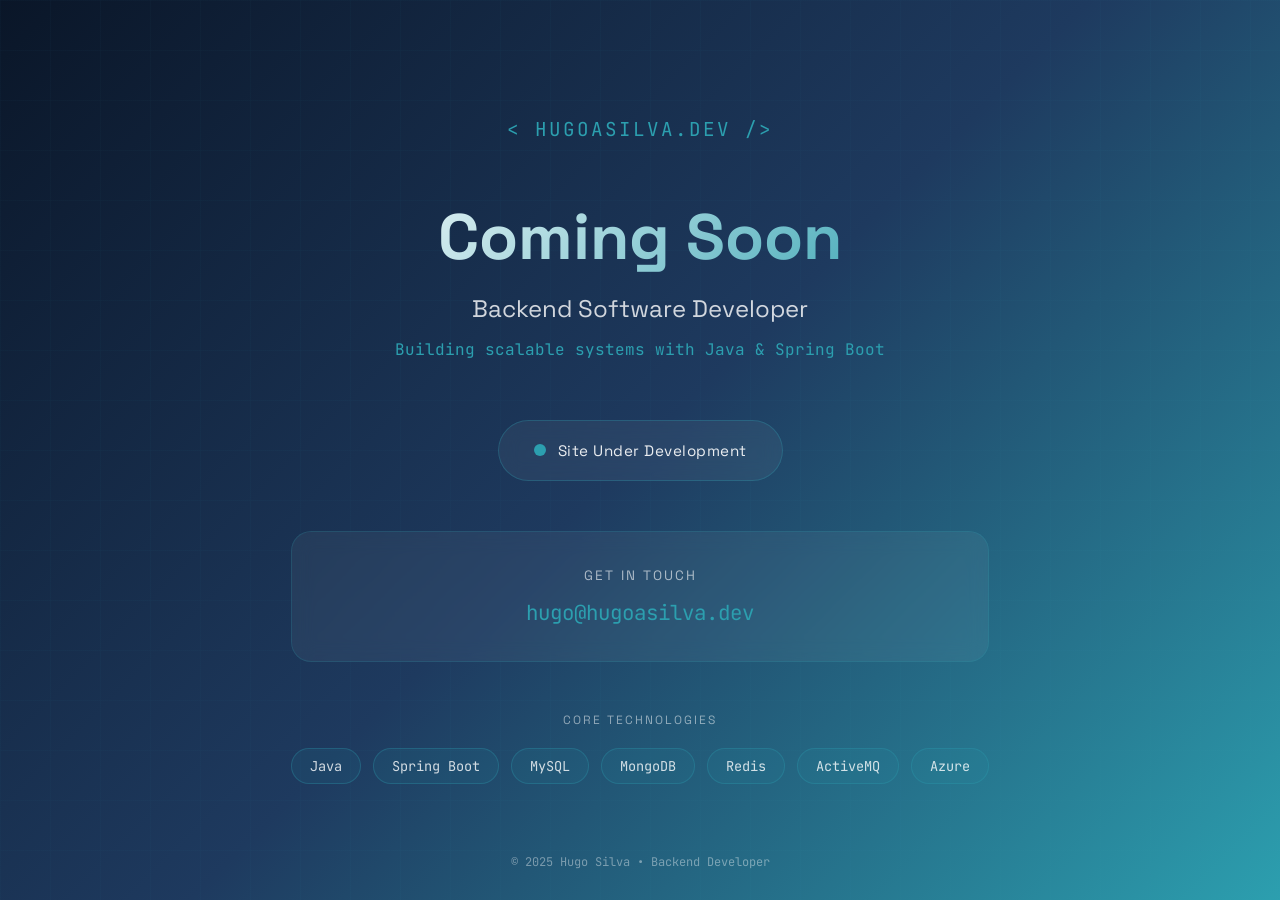
==== commit 44482ed0: "✨ Added index.html page" ====
--- a/index.html
+++ b/index.html
@@ -1,513 +1,392 @@
 <!DOCTYPE html>
-<!--[if IE 8 ]><html class="no-js oldie ie8" lang="en"> <![endif]-->
-<!--[if IE 9 ]><html class="no-js oldie ie9" lang="en"> <![endif]-->
-<!--[if (gte IE 9)|!(IE)]><!--><html class="no-js" lang="en"> <!--<![endif]-->
+<html lang="en">
 <head>
-
-   <!--- basic page needs
-   ================================================== -->
-   <meta charset="utf-8">
-	<title>Portfólio Hugo Silva</title>
-	<meta name="description" content="">
-	<meta name="author" content="">
-
-   <!-- mobile specific metas
-   ================================================== -->
-	<meta name="viewport" content="width=device-width, initial-scale=1, maximum-scale=1">
-
- 	<!-- CSS
-   ================================================== -->
-   <link rel="stylesheet" href="css/base.css">
-   <link rel="stylesheet" href="css/main.css">
-   <link rel="stylesheet" href="css/vendor.css">
-
-   <!-- script
-   ================================================== -->
-	<script src="js/modernizr.js"></script>
-	<script src="js/pace.min.js"></script>
-
-   <!-- favicons
-	================================================== -->
-	<link rel="icon" type="image/png" href="favicon.png">
-
+    <meta charset="UTF-8">
+    <meta name="viewport" content="width=device-width, initial-scale=1.0">
+    <meta name="description" content="Hugo Silva - Backend Software Developer specializing in Java and Spring Boot">
+    <meta name="author" content="Hugo Silva">
+    <title>Hugo Silva | Backend Developer</title>
+    
+    <!-- Fonts -->
+    <link rel="preconnect" href="https://fonts.googleapis.com">
+    <link rel="preconnect" href="https://fonts.gstatic.com" crossorigin>
+    <link href="https://fonts.googleapis.com/css2?family=JetBrains+Mono:wght@400;700&family=Space+Grotesk:wght@400;600;700&display=swap" rel="stylesheet">
+    
+    <style>
+        :root {
+            --navy: #1E3A5F;
+            --teal: #2C9FAF;
+            --light-teal: #E8F4F8;
+            --dark-bg: #0A1628;
+            --gradient-1: #1E3A5F;
+            --gradient-2: #2C9FAF;
+        }
+        
+        * {
+            margin: 0;
+            padding: 0;
+            box-sizing: border-box;
+        }
+        
+        body {
+            font-family: 'Space Grotesk', sans-serif;
+            background: linear-gradient(135deg, var(--dark-bg) 0%, var(--navy) 50%, var(--gradient-2) 100%);
+            min-height: 100vh;
+            display: flex;
+            align-items: center;
+            justify-content: center;
+            color: white;
+            position: relative;
+            overflow: hidden;
+        }
+        
+        /* Animated background particles */
+        .particles {
+            position: absolute;
+            width: 100%;
+            height: 100%;
+            overflow: hidden;
+            z-index: 0;
+        }
+        
+        .particle {
+            position: absolute;
+            width: 3px;
+            height: 3px;
+            background: var(--teal);
+            border-radius: 50%;
+            opacity: 0;
+            animation: float 8s infinite;
+        }
+        
+        .particle:nth-child(1) { left: 10%; animation-delay: 0s; }
+        .particle:nth-child(2) { left: 20%; animation-delay: 1s; }
+        .particle:nth-child(3) { left: 30%; animation-delay: 2s; }
+        .particle:nth-child(4) { left: 40%; animation-delay: 0.5s; }
+        .particle:nth-child(5) { left: 50%; animation-delay: 1.5s; }
+        .particle:nth-child(6) { left: 60%; animation-delay: 2.5s; }
+        .particle:nth-child(7) { left: 70%; animation-delay: 0.8s; }
+        .particle:nth-child(8) { left: 80%; animation-delay: 1.8s; }
+        .particle:nth-child(9) { left: 90%; animation-delay: 2.2s; }
+        .particle:nth-child(10) { left: 95%; animation-delay: 1.2s; }
+        
+        @keyframes float {
+            0% {
+                transform: translateY(100vh) scale(0);
+                opacity: 0;
+            }
+            10% {
+                opacity: 0.6;
+            }
+            90% {
+                opacity: 0.6;
+            }
+            100% {
+                transform: translateY(-100vh) scale(1.5);
+                opacity: 0;
+            }
+        }
+        
+        /* Grid overlay */
+        .grid-overlay {
+            position: absolute;
+            width: 100%;
+            height: 100%;
+            background-image: 
+                linear-gradient(rgba(44, 159, 175, 0.03) 1px, transparent 1px),
+                linear-gradient(90deg, rgba(44, 159, 175, 0.03) 1px, transparent 1px);
+            background-size: 50px 50px;
+            z-index: 0;
+        }
+        
+        .container {
+            text-align: center;
+            max-width: 800px;
+            padding: 40px 20px;
+            position: relative;
+            z-index: 1;
+            animation: fadeInUp 1s ease-out;
+        }
+        
+        @keyframes fadeInUp {
+            from {
+                opacity: 0;
+                transform: translateY(30px);
+            }
+            to {
+                opacity: 1;
+                transform: translateY(0);
+            }
+        }
+        
+        .logo {
+            font-family: 'JetBrains Mono', monospace;
+            font-size: 1.2rem;
+            color: var(--teal);
+            margin-bottom: 60px;
+            letter-spacing: 2px;
+            opacity: 0;
+            animation: fadeIn 1s ease-out 0.2s forwards;
+        }
+        
+        @keyframes fadeIn {
+            to { opacity: 1; }
+        }
+        
+        .logo::before {
+            content: '< ';
+            color: var(--teal);
+        }
+        
+        .logo::after {
+            content: ' />';
+            color: var(--teal);
+        }
+        
+        h1 {
+            font-size: 4rem;
+            font-weight: 700;
+            margin-bottom: 20px;
+            line-height: 1.1;
+            background: linear-gradient(135deg, #ffffff 0%, var(--teal) 100%);
+            -webkit-background-clip: text;
+            -webkit-text-fill-color: transparent;
+            background-clip: text;
+            opacity: 0;
+            animation: fadeIn 1s ease-out 0.4s forwards;
+        }
+        
+        .subtitle {
+            font-size: 1.5rem;
+            color: rgba(255, 255, 255, 0.8);
+            margin-bottom: 15px;
+            opacity: 0;
+            animation: fadeIn 1s ease-out 0.6s forwards;
+        }
+        
+        .tagline {
+            font-family: 'JetBrains Mono', monospace;
+            font-size: 1rem;
+            color: var(--teal);
+            margin-bottom: 60px;
+            opacity: 0;
+            animation: fadeIn 1s ease-out 0.8s forwards;
+        }
+        
+        .status {
+            display: inline-flex;
+            align-items: center;
+            gap: 12px;
+            background: rgba(255, 255, 255, 0.05);
+            border: 1px solid rgba(44, 159, 175, 0.3);
+            padding: 20px 35px;
+            border-radius: 50px;
+            margin-bottom: 50px;
+            backdrop-filter: blur(10px);
+            opacity: 0;
+            animation: fadeIn 1s ease-out 1s forwards;
+        }
+        
+        .status-dot {
+            width: 12px;
+            height: 12px;
+            background: var(--teal);
+            border-radius: 50%;
+            animation: pulse 2s ease-in-out infinite;
+        }
+        
+        @keyframes pulse {
+            0%, 100% {
+                opacity: 1;
+                transform: scale(1);
+            }
+            50% {
+                opacity: 0.5;
+                transform: scale(1.1);
+            }
+        }
+        
+        .status-text {
+            font-size: 0.95rem;
+            color: rgba(255, 255, 255, 0.9);
+            letter-spacing: 0.5px;
+        }
+        
+        .contact-card {
+            background: rgba(255, 255, 255, 0.05);
+            border: 1px solid rgba(44, 159, 175, 0.2);
+            padding: 35px;
+            border-radius: 20px;
+            backdrop-filter: blur(10px);
+            opacity: 0;
+            animation: fadeIn 1s ease-out 1.2s forwards;
+            transition: all 0.3s ease;
+        }
+        
+        .contact-card:hover {
+            transform: translateY(-5px);
+            border-color: rgba(44, 159, 175, 0.5);
+            box-shadow: 0 20px 40px rgba(44, 159, 175, 0.2);
+        }
+        
+        .contact-label {
+            font-size: 0.85rem;
+            color: rgba(255, 255, 255, 0.6);
+            text-transform: uppercase;
+            letter-spacing: 2px;
+            margin-bottom: 15px;
+        }
+        
+        .email-link {
+            font-family: 'JetBrains Mono', monospace;
+            font-size: 1.3rem;
+            color: var(--teal);
+            text-decoration: none;
+            transition: all 0.3s ease;
+            display: inline-block;
+        }
+        
+        .email-link:hover {
+            color: #ffffff;
+            transform: scale(1.05);
+        }
+        
+        .tech-stack {
+            margin-top: 50px;
+            opacity: 0;
+            animation: fadeIn 1s ease-out 1.4s forwards;
+        }
+        
+        .tech-label {
+            font-size: 0.75rem;
+            color: rgba(255, 255, 255, 0.5);
+            text-transform: uppercase;
+            letter-spacing: 2px;
+            margin-bottom: 20px;
+        }
+        
+        .tech-tags {
+            display: flex;
+            flex-wrap: wrap;
+            gap: 12px;
+            justify-content: center;
+        }
+        
+        .tech-tag {
+            font-family: 'JetBrains Mono', monospace;
+            font-size: 0.85rem;
+            padding: 8px 18px;
+            background: rgba(44, 159, 175, 0.1);
+            border: 1px solid rgba(44, 159, 175, 0.3);
+            border-radius: 20px;
+            color: rgba(255, 255, 255, 0.8);
+            transition: all 0.3s ease;
+        }
+        
+        .tech-tag:hover {
+            background: rgba(44, 159, 175, 0.2);
+            border-color: var(--teal);
+            transform: translateY(-2px);
+        }
+        
+        .footer {
+            position: absolute;
+            bottom: 30px;
+            left: 0;
+            right: 0;
+            text-align: center;
+            font-family: 'JetBrains Mono', monospace;
+            font-size: 0.75rem;
+            color: rgba(255, 255, 255, 0.4);
+            opacity: 0;
+            animation: fadeIn 1s ease-out 1.6s forwards;
+        }
+        
+        /* Responsive */
+        @media (max-width: 768px) {
+            h1 {
+                font-size: 2.5rem;
+            }
+            
+            .subtitle {
+                font-size: 1.2rem;
+            }
+            
+            .tagline {
+                font-size: 0.9rem;
+            }
+            
+            .email-link {
+                font-size: 1rem;
+            }
+            
+            .contact-card {
+                padding: 25px;
+            }
+            
+            .tech-tags {
+                gap: 8px;
+            }
+            
+            .tech-tag {
+                font-size: 0.75rem;
+                padding: 6px 14px;
+            }
+        }
+    </style>
 </head>
-
-<body id="top">
-
-	<!-- header
-   ================================================== -->
-   <header>
-   	<div class="row">
-
-   		<div class="top-bar">
-   			<a class="menu-toggle" href="#"><span>Menu</span></a>
-
-	   		<div class="logo">
-		         <a href="index.html">Portfólio Hugo Silva</a>
-		      </div>
-
-		   	<nav id="main-nav-wrap">
-					<ul class="main-navigation">
-						<li class="current"><a class="smoothscroll"  href="#intro" title="">INÍCIO</a></li>
-						<li><a class="smoothscroll"  href="#about" title="">SOBRE</a></li>
-						<li><a class="smoothscroll"  href="#Work" title="">EXPERIÊNCIA</a></li>
-						<li><a class="smoothscroll"  href="#TRABALHOS" title="">PROJETOS</a></li>
-						<li><a class="smoothscroll"  href="#MORE" title="">MAIS</a></li>
-					</ul>
-				</nav>
-   		</div> <!-- /top-bar -->
-
-   	</div> <!-- /row -->
-   </header> <!-- /header -->
-
-	<!-- intro section
-   ================================================== -->
-   <section id="intro">
-
-   	<div class="intro-overlay"></div>
-
-   	<div class="intro-content">
-   		<div class="row">
-
-   			<div class="col-twelve">
-
-	   			<h5>Hello, World.</h5>
-	   			<h1>Hugo Silva.</h1>
-
-	   			<p class="intro-position">
-	   				<span>Front-end Developer</span>
-	   				<span>Back-end Developer</span>
-	   			</p>
-
-	   			<a class="button stroke smoothscroll" href="#about" title="">Mais sobre mim</a>
-
-	   		</div>
-
-   		</div>
-   	</div> <!-- /intro-content -->
-
-
-
-   </section> <!-- /intro -->
-
-
-   <!-- about section
-   ================================================== -->
-   <section id="about">
-
-   	<div class="row section-intro">
-   		<div class="col-twelve">
-
-   			<h5>SOBRE</h5>
-
-
-   			<div class="intro-info">
-
-   				<img src="images/HUGO.png" alt="Profile Picture">
-
-   				<p class="lead">
-					Nascido em Almada, passei a minha infância e adolescência na Quinta do Conde.
-					Foi aí que tive os meus primeiros contatos com os computadores por volta dos 10 anos de idade.
-					Desde aí até o fim do secundário, adquiri mais alguns conhecimentos na área, como autodidata.
-					Na escolha de um curso no Ensino Superior, ingressei na Licenciatura em Engenharia informática,
-					que sempre foi o meu sonho. Tem  sido uma ótima experiência, de onde tenho adquirido,
-					além do conhecimento, grandes amizades que perduram.</p>
-   			</div>
-   		</div>
-   	</div> <!-- /section-intro -->
-
-   	<div class="row about-content">
-
-   		<div class="col-six tab-full">
-
-   			<h3>INFORMAÇÕES</h3>
-
-
-   			<ul class="info-list">
-   				<li>
-   					<strong>Nome:</strong>
-   					<span>HUGO SILVA</span>
-   				</li>
-   				<li>
-   					<strong>Data de nascimento:</strong>
-   					<span>12 / 02 / 1997</span>
-   				</li>
-                <li>
-   					<strong>Email:</strong>
-   					<span>hugoasilva.dev@gmail.com</span>
-   				</li>
-
-
-   			</ul> <!-- /info-list -->
-
-   		</div>
-
-   		<div class="col-six tab-full">
-
-   			<h3>COMPETÊNCIAS</h3>
-
-
-				<ul class="skill-bars">
-				   <li>
-				   	<div class="progress percent90"><span>90%</span></div>
-				   	<strong>HTML5</strong>
-				   </li>
-				   <li>
-				   	<div class="progress percent85"><span>85%</span></div>
-				   	<strong>CSS</strong>
-				   </li>
-				   <li>
-				   	<div class="progress percent70"><span>70%</span></div>
-				   	<strong>JQuery</strong>
-				   </li>
-				   <li>
-				   	<div class="progress percent85"><span>85%</span></div>
-				   	<strong>Bootstrap</strong>
-				   </li>
-				   <li>
-				   	<div class="progress percent75"><span>75%</span></div>
-				   	<strong>PHP</strong>
-				   </li>
-				   <li>
-                    <div class="progress percent75"><span>75%</span></div>
-				   	<strong>Java script</strong>
-				   </li>
-
-				</ul> <!-- /skill-bars -->
-
-   		</div>
-
-   	</div>
-
-   	<div class="row button-section">
-   		<div class="col-twelve">
-   			<a href="#contact" title="Hire Me" class="button stroke smoothscroll">Contace-me</a>
-<!--   			<a href="https://github.com/aboualnaser/aboualnaser.github.io/raw/master/images/CV%20_%20Mohamad%20Abou%20Alnaser_Dev%20Web%20PHP%20.pdf" target="_blank" title="Download CV" class="button button-primary">Téléchargez mon  CV</a>-->
-   		</div>
-   	</div>
-
-   </section> <!-- /process-->
-
-
-   <!-- resume Section
-   ================================================== -->
-	<section id="Work" class="grey-section">
-
-   	<div class="row resume-timeline">
-
-   		<div class="col-twelve resume-header">
-
-   			<h2>EXPERIÊNCIA ACADÉMICA</h2>
-
-   		</div> <!-- /resume-header -->
-
-   		<div class="col-twelve">
-
-   			<div class="timeline-wrap">
-
-   				<div class="timeline-block">
-
-	   				<div class="timeline-ico">
-	   					<i class="fa fa-graduation-cap"></i>
-	   				</div>
-
-	   				<div class="timeline-header">
-	   					<h3>IPBeja | Portugal - Engenharia Informática – 2016/2017 - Hoje</h3>
-	   					<p>Estudante da Licenciatura em Engenharia Informática.</p>
-	   				</div>
-
-   	<div class="row resume-timeline">
-
-   		<div class="col-twelve resume-header">
-
-   			<h2>FORMAÇÕES</h2>
-
-   		</div> <!-- /resume-header -->
-
-   		<div class="col-twelve">
-
-   			<div class="timeline-wrap">
-
-   				<div class="timeline-block">
-
-	   				<div class="timeline-ico">
-	   					<i class="fa fa-briefcase"></i>
-	   				</div>
-
-	   				<div class="timeline-header">
-	   					<h3>Android Training Program</h3>
-	   					<p>Online | 2020</p>
-	   				</div>
-
-	   				<div class="timeline-content">
-	   					<p>Desenvolvimento de aplicações para Android.</p>
-	   				</div>
-
-	   			</div> <!-- /timeline-block -->
-
-	   			<div class="timeline-block">
-
-	   				<div class="timeline-ico">
-	   					<i class="fa fa-briefcase"></i>
-	   				</div>
-
-	   				<div class="timeline-header">
-	   					<h3>Udemy - The Web Developer Bootcamp</h3>
-	   					<p>Online | 2020</p>
-	   				</div>
-
-	   				<div class="timeline-content">
-
-	   					<p>Desenvolvimento de aplicações WEB.</p>
-	   				</div>
-	   				<div class="timeline-block">
-
-	   				<div class="timeline-ico">
-	   					<i class="fa fa-briefcase"></i>
-	   				</div>
-
-	   				<div class="timeline-header">
-	   					<h3>Udemy – Unreal Engine C++ Developer</h3>
-	   					<p>Online | 2020</p>
-	   				</div>
-
-	   				<div class="timeline-content">
-
-	   					<p>Desenvolvimento de jogos.</p>
-	   				</div>
-
-	   			</div> <!-- /timeline-block -->
-
-   			</div> <!-- /timeline-wrap -->
-
-   		</div> <!-- /col-twelve -->
-
-   	</div> <!-- /resume-timeline -->
-
-	</section> <!-- /features -->
-
-
-	<!-- Portfolio Section
-   ================================================== -->
-	<!-- resume Section
-      ================================================== -->
-	<section id="PROJETOS" class="grey-section">
-
-		<div class="row resume-timeline">
-
-			<div class="col-twelve resume-header">
-
-				<h2>PROJETOS</h2>
-
-			</div> <!-- /resume-header -->
-
-			<div class="col-twelve">
-
-				<div class="timeline-wrap">
-
-					<div class="timeline-block">
-
-						<div class="timeline-header">
-							<h3>Sistema de Gestão de Senhas de Refeição</h3>
-							<p>Desenvolvimento da estrutura que suporta o sistema e painel de gestão.</p>
-						</div>
-
-						<div class="timeline-header">
-							<h3>City Finder - Informações sobre cidades</h3>
-							<p>Desenvolvimento de aplicação web para consulta
-								de informações de cidades e países.</p>
-						</div>
-
-						<div class="timeline-header">
-							<h3>Jogo Sokoban</h3>
-							<p>Desenvolvimento do jogo Sokoban.</p>
-						</div>
-
-						<div class="timeline-header">
-							<h3>Sistema de Gestão de Avaliações Académicas</h3>
-							<p>Desenvolvimento da estrutura que suporta o sistema e painel de aluno/professor.</p>
-						</div>
-						
-	</section> <!-- /features -->
-
-
-	<!-- CTA Section
-   ================================================== -->
-
-
-	<!-- services Section
-   ================================================== -->
-	<section id="MORE">
-
-		<div class="overlay"></div>
-
-		<div class="row section-intro">
-   		<div class="col-twelve">
-
-   			<h5>MAIS</h5>
-
-
-
-
-   		</div>
-   	</div> <!-- /section-intro -->
-
-   	<div class="row services-content">
-
-   		<div id="owl-slider" class="owl-carousel services-list">
-
-   			<div class="service">
-
-			   	<span class="icon"><i class="icon-window"></i></span>
-
-	            <div class="service-content">
-
-	            	<h3>SISTEMAS E BASES DE DADOS</h3>
-
-		            <p class="desc"># Windows # Ubuntu # MySQL </br>
-						# Firebase # SQL Server.
-	        			</p>
-
-	            </div>
-
-			   </div> <!-- /service --><div class="service">
-
-					<span class="icon"><i class="icon-earth"></i></span>
-
-	            <div class="service-content">
-
-	            	<h3>LÍNGUAS</h3>
-
-		            <ul class="skill-bars">
-				   <li>
-				   	<div class="progress percent100"><span>100%</span></div>
-				   	<strong>PORTUGUÊS</strong>
-				   </li>
-				   <li>
-				   	<div class="progress percent90"><span>90%</span></div>
-				   	<strong>INGLÊS</strong>
-				   </li>
-				   <li>
-				   	<div class="progress percent80"><span>80%</span></div>
-				   	<strong>Espanhol</strong>
-				   </li>
-				   </ul>
-
-	            </div>
-	            </div> <!-- /services-list -->
-
-	      	<div class="service">
-
-	      		<span class="icon"><i class="icon-chat"></i></span>
-
-	            <div class="service-content">
-
-	            	 <h3>QUALIDADES</h3>
-
-		            <p class="desc"> # honestidade # organização <br/># trabalho em equipa.
-	         		</p>
-
-	         	</div>
-
-				</div> <!-- /service -->
-
-				<div class="service">
-
-					<span class="icon"><i class="icon-window"></i></span>
-
-	            <div class="service-content">
-
-	            	<h3>INTERESSES</h3>
-
-		            <p class="desc"># filmes de ação # música eletrónica.
-	         		</p>
-
-	            </div>
-
-			   </div> <!-- /service -->
-
-
-
-   	</div> <!-- /services-content -->
-
-	</section> <!-- /services -->
-
-
-	<!-- stats Section
-   ================================================== -->
-
-
-   <!-- contact
-   ================================================== -->
-	<section id="contact">
-
-		<div class="row section-intro">
-   		<div class="col-twelve">
-
-   			<h5>Contacto</h5>
-   			<h1>Não hesite em contactar.</h1>
-
-
-
-   		</div>
-   	</div> <!-- /section-intro -->
- 						    <!-- Form End -->
-
-   	<div class="row contact-info">
-
-   		<div class="col-four tab-full collapse">
-
-   			<div class="icon">
-   				<i class="icon-mail"></i>
-   			</div>
-
-   			<h5>Envie-me um e-mail</h5>
-
-   			<p>hugoasilva.dev@gmail.com
-
-
-			   </p>
-
-   		</div>
-
-   	</div> <!-- /contact-info -->
-
-	</section> <!-- /contact -->
-
-
-   <!-- footer
-   ================================================== -->
-
-   <footer>
-     	<div class="row">
-        <div class="col-six tab-full pull-right social">
-
-<!--             			<ul class="footer-social">-->
-<!--        			      -->
-<!--        			      <li><a target="_blank"href="https://twitter.com/MOHAMADABOUALNA"><i class="fa fa-twitter"></i></a></li>-->
-<!--        			      <li><a target="_blank"href="https://github.com/aboualnaser"><i class="fa fa-github" aria-hidden="true"></i>-->
-<!--</a></li>-->
-<!--        			   </ul>-->
-
-        	      </div>
-
-	      	<div id="go-top">
-		         <a class="smoothscroll" title="Back to Top" href="#top"><i class="fa fa-long-arrow-up"></i></a>
-		      </div>
-
-      	</div> <!-- /row -->
-   </footer>
-
-   <div id="preloader">
-    	<div id="loader"></div>
-   </div>
-
-   <!-- Java Script
-   ================================================== -->
-   <script src="js/jquery-2.1.3.min.js"></script>
-   <script src="js/plugins.js"></script>
-   <script src="js/main.js"></script>
-
+<body>
+    <!-- Background elements -->
+    <div class="grid-overlay"></div>
+    <div class="particles">
+        <div class="particle"></div>
+        <div class="particle"></div>
+        <div class="particle"></div>
+        <div class="particle"></div>
+        <div class="particle"></div>
+        <div class="particle"></div>
+        <div class="particle"></div>
+        <div class="particle"></div>
+        <div class="particle"></div>
+        <div class="particle"></div>
+    </div>
+    
+    <!-- Main content -->
+    <div class="container">
+        <div class="logo">HUGOASILVA.DEV</div>
+        
+        <h1>Coming Soon</h1>
+        
+        <p class="subtitle">Backend Software Developer</p>
+        
+        <p class="tagline">Building scalable systems with Java & Spring Boot</p>
+        
+        <div class="status">
+            <div class="status-dot"></div>
+            <span class="status-text">Site Under Development</span>
+        </div>
+        
+        <div class="contact-card">
+            <div class="contact-label">Get in Touch</div>
+            <a href="mailto:hugo@hugoasilva.dev" class="email-link">hugo@hugoasilva.dev</a>
+        </div>
+        
+        <div class="tech-stack">
+            <div class="tech-label">Core Technologies</div>
+            <div class="tech-tags">
+                <span class="tech-tag">Java</span>
+                <span class="tech-tag">Spring Boot</span>
+                <span class="tech-tag">MySQL</span>
+                <span class="tech-tag">MongoDB</span>
+                <span class="tech-tag">Redis</span>
+                <span class="tech-tag">ActiveMQ</span>
+                <span class="tech-tag">Azure</span>
+            </div>
+        </div>
+    </div>
+    
+    <div class="footer">
+        © 2025 Hugo Silva • Backend Developer
+    </div>
 </body>
-
 </html>
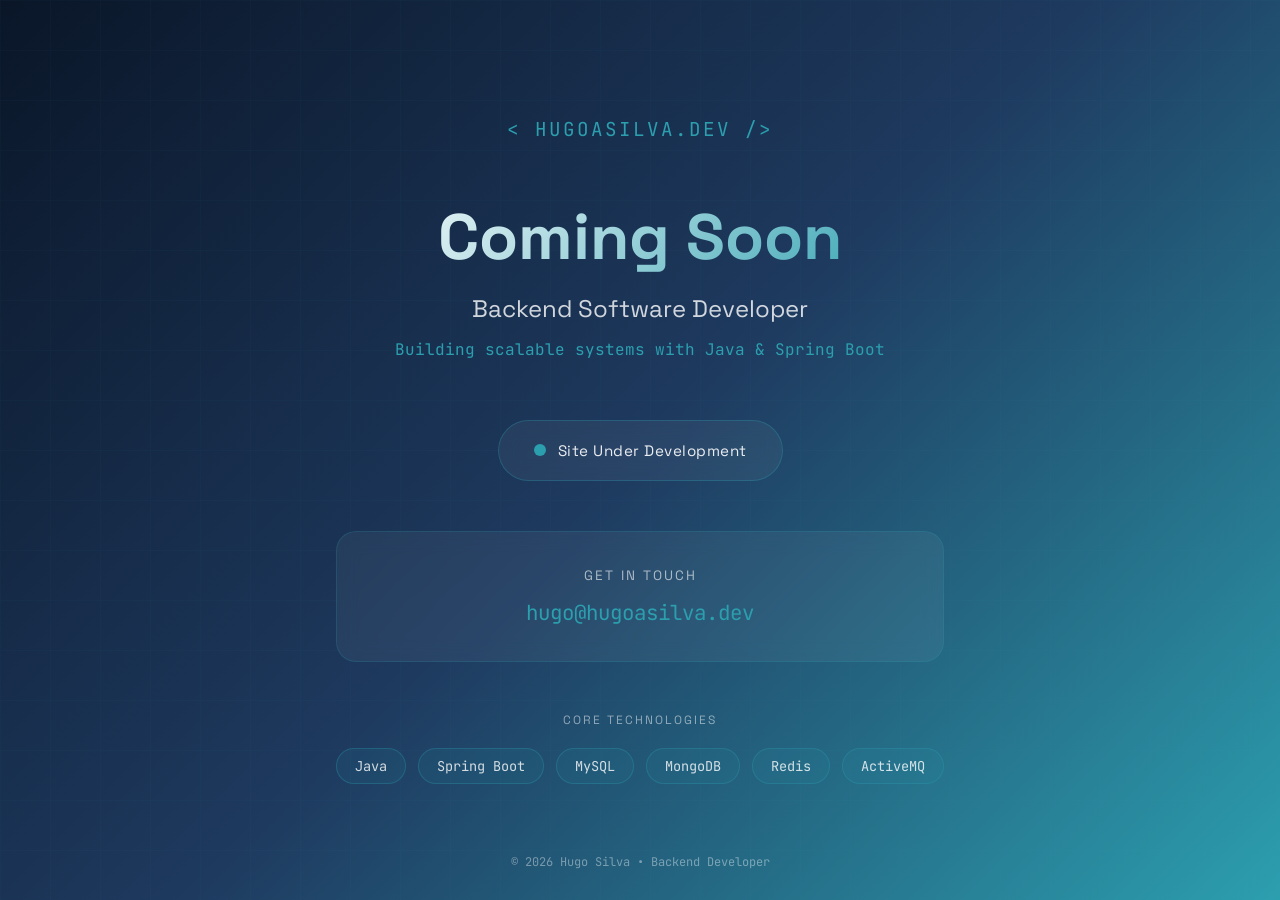
==== commit 5da280d7: "🐛 Fixed footer" ====
--- a/index.html
+++ b/index.html
@@ -380,13 +380,12 @@
                 <span class="tech-tag">MongoDB</span>
                 <span class="tech-tag">Redis</span>
                 <span class="tech-tag">ActiveMQ</span>
-                <span class="tech-tag">Azure</span>
             </div>
         </div>
     </div>
     
     <div class="footer">
-        © 2025 Hugo Silva • Backend Developer
+        © 2026 Hugo Silva • Backend Developer
     </div>
 </body>
 </html>
